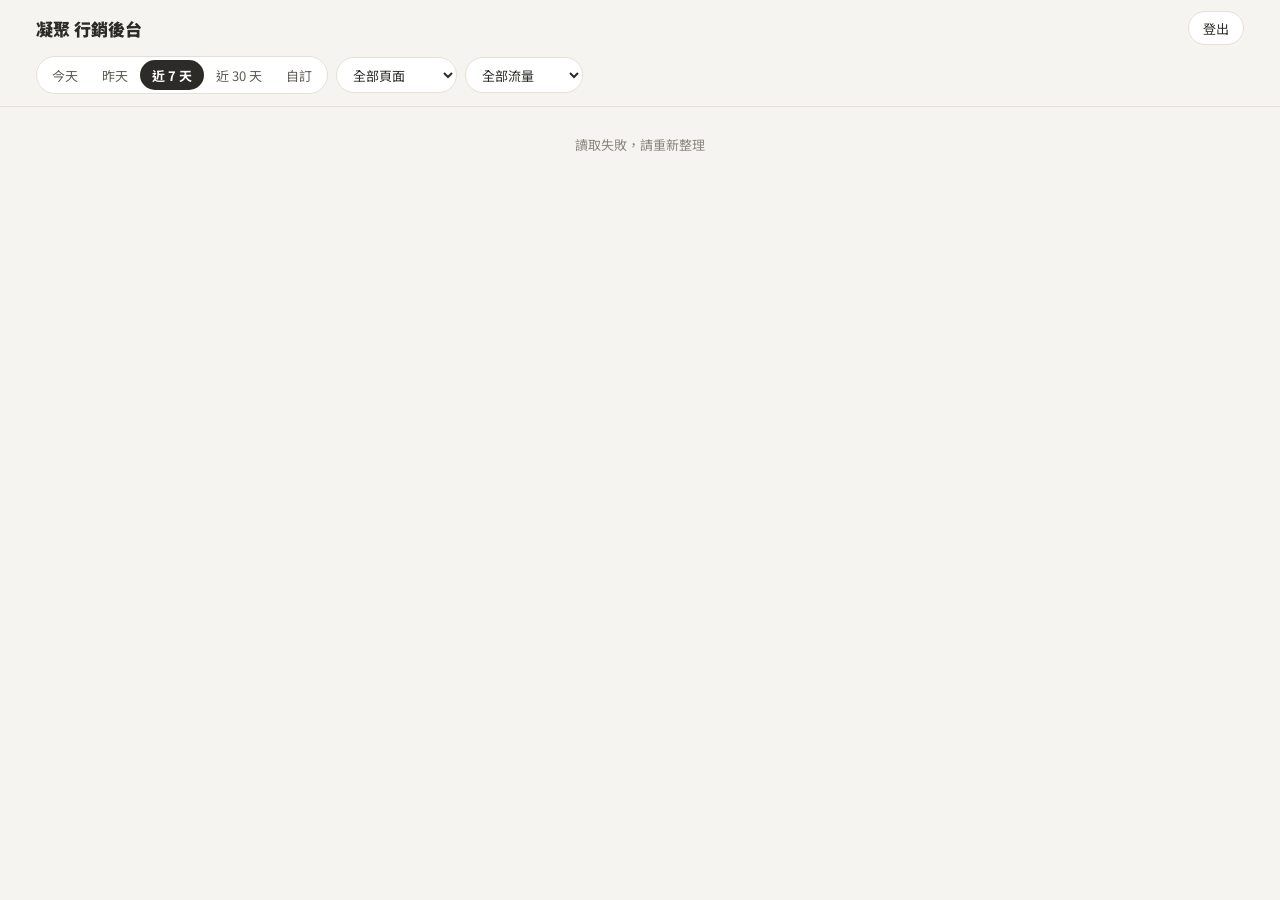
==== site/admin/index.html @ 25d577dd "Marketing dashboard at /admin: first-party funnel collection, password login, Meta/GA4 connectors Co" ====
<!doctype html>
<html lang="zh-Hant">
<head>
<meta charset="utf-8">
<meta name="viewport" content="width=device-width, initial-scale=1, viewport-fit=cover">
<meta name="robots" content="noindex, nofollow">
<title>凝聚 行銷後台</title>
<link rel="preconnect" href="https://fonts.googleapis.com">
<link href="https://fonts.googleapis.com/css2?family=Noto+Sans+TC:wght@400;500;700;900&display=swap" rel="stylesheet">
<style>
:root{
  color-scheme: light;
  --bg:#F5F4F1; --card:#FFFFFF; --ink:#2C2B28; --ink2:#5E5B55; --muted:#8C877E; --line:#E4E0D7; --soft:#F0ECE4;
  --brand:#2F6B55; --brand-2:#6F9C88; --brand-3:#BFD5CA; --brand-4:#E3EEE8; --gold:#7E6139; --sand:#ECE4D3;
  --up:#2F6B55; --down:#A8452F;
  --r:18px;
}
*{box-sizing:border-box}
html,body{margin:0;background:var(--bg);color:var(--ink);font-family:"Noto Sans TC",system-ui,-apple-system,sans-serif;-webkit-font-smoothing:antialiased}
body{min-height:100vh}
button,input,select{font:inherit;color:inherit}
a{color:inherit}
.hidden{display:none!important}
.num{font-variant-numeric:tabular-nums}

/* ---------- login ---------- */
.login{min-height:100vh;display:flex;align-items:center;justify-content:center;padding:24px 16px}
.login form{width:100%;max-width:360px;background:var(--card);border:1px solid var(--line);border-radius:24px;padding:32px 24px}
.login h1{margin:0;font-size:22px;font-weight:900}
.login p{margin:6px 0 24px;color:var(--ink2);font-size:14px}
.login label{display:block;font-size:13px;font-weight:700;color:var(--ink2);margin-bottom:8px}
.login input{width:100%;height:48px;border:1.5px solid var(--line);border-radius:12px;padding:0 14px;font-size:16px;background:#FBFAF8}
.login input:focus{outline:none;border-color:var(--brand)}
.login button{margin-top:16px;width:100%;height:48px;border:0;border-radius:24px;background:var(--brand);color:#fff;font-weight:700;font-size:16px;cursor:pointer}
.login .err{min-height:20px;margin-top:12px;font-size:13px;color:var(--down)}

/* ---------- layout ---------- */
header.top{position:sticky;top:0;z-index:20;background:rgba(245,244,241,.94);backdrop-filter:blur(8px);border-bottom:1px solid var(--line)}
.wrap{max-width:1240px;margin:0 auto;padding:0 16px}
.bar{display:flex;align-items:center;gap:12px;height:56px}
.bar h1{margin:0;font-size:17px;font-weight:900;flex:1;white-space:nowrap}
.bar .upd{font-size:12px;color:var(--muted)}
.btn-ghost{border:1px solid var(--line);background:var(--card);border-radius:999px;height:34px;padding:0 14px;font-size:13px;cursor:pointer}
.filters{display:flex;gap:8px;align-items:center;padding:0 0 12px;overflow-x:auto;scrollbar-width:none}
.filters::-webkit-scrollbar{display:none}
.seg{display:flex;background:var(--card);border:1px solid var(--line);border-radius:999px;padding:3px;flex:0 0 auto}
.seg button{border:0;background:transparent;border-radius:999px;height:30px;padding:0 12px;font-size:13px;cursor:pointer;white-space:nowrap;color:var(--ink2)}
.seg button[aria-pressed=true]{background:var(--ink);color:#fff;font-weight:700}
.filters select,.filters input[type=date]{flex:0 0 auto;height:36px;border:1px solid var(--line);background:var(--card);border-radius:999px;padding:0 12px;font-size:13px}
.custom{display:flex;gap:6px;align-items:center;flex:0 0 auto;font-size:13px;color:var(--ink2)}

main{padding:20px 0 64px}
.grid{display:grid;gap:16px}
.card{background:var(--card);border:1px solid var(--line);border-radius:var(--r);padding:18px}
.card h2{margin:0;font-size:16px;font-weight:900}
.card .sub{margin:4px 0 0;font-size:12.5px;color:var(--muted);line-height:1.6}
.sec-title{display:flex;align-items:baseline;gap:10px;margin:28px 0 12px}
.sec-title h2{margin:0;font-size:19px;font-weight:900}
.sec-title span{font-size:12.5px;color:var(--muted)}
.note{font-size:12.5px;color:var(--ink2);background:var(--soft);border-radius:12px;padding:10px 12px;line-height:1.7;margin-top:12px}
.empty{padding:28px 8px;text-align:center;color:var(--muted);font-size:13px}

/* ---------- tiles ---------- */
.tiles{display:grid;grid-template-columns:repeat(2,minmax(0,1fr));gap:10px}
.tile{background:var(--card);border:1px solid var(--line);border-radius:16px;padding:14px 14px 12px;position:relative;min-width:0}
.tile .lab{font-size:12.5px;color:var(--ink2);font-weight:500;display:flex;gap:4px;align-items:center}
.tile .val{font-size:24px;font-weight:900;margin-top:6px;letter-spacing:-.01em;line-height:1.15;white-space:nowrap;overflow:hidden;text-overflow:ellipsis}
.tile .val small{font-size:13px;font-weight:700;color:var(--ink2);margin-left:2px}
.tile .d{font-size:12px;margin-top:4px;color:var(--muted);white-space:nowrap}
.tile .d b{font-weight:700}
.tile .d .good{color:var(--up)} .tile .d .bad{color:var(--down)}
.tile .src{position:absolute;top:12px;right:12px;font-size:10.5px;color:var(--muted);border:1px solid var(--line);border-radius:6px;padding:0 5px;line-height:17px}
.tile.calc{background:#FBFAF6}
.tile .f{font-size:11.5px;color:var(--muted);margin-top:6px;line-height:1.5}
.qm{display:inline-flex;width:15px;height:15px;border-radius:50%;border:1px solid var(--line);font-size:10px;align-items:center;justify-content:center;color:var(--muted);cursor:help}
.kind{display:flex;align-items:center;gap:8px;margin:0 0 10px;font-size:13px;font-weight:700;color:var(--gold)}
.kind::after{content:"";flex:1;height:1px;background:var(--line)}

/* ---------- funnel ---------- */
.funnel{display:flex;flex-direction:column;gap:0;margin-top:14px}
.fs{display:grid;grid-template-columns:96px 1fr;gap:12px;align-items:center}
.fs .stage{font-size:11.5px;font-weight:700;color:var(--gold);letter-spacing:.06em}
.fs .stage b{display:block;font-size:13px;line-height:1.35;word-break:keep-all;color:var(--ink);letter-spacing:0;margin-top:1px}
.fbar{position:relative;height:44px;border-radius:10px;background:var(--soft);overflow:hidden}
.fbar i{position:absolute;left:0;top:0;bottom:0;border-radius:10px 4px 4px 10px;background:var(--brand)}
.fbar.ad i{background:var(--brand-2)}
.fbar span{position:absolute;left:12px;top:50%;transform:translateY(-50%);font-weight:900;font-size:16px;color:#fff;mix-blend-mode:normal;text-shadow:0 0 1px rgba(0,0,0,.25)}
.fbar span.dark{color:var(--ink);text-shadow:none}
.fconn{display:grid;grid-template-columns:96px 1fr;gap:12px;min-height:34px;align-items:center}
.fconn div{font-size:12.5px;color:var(--ink2);display:flex;flex-wrap:wrap;white-space:nowrap;gap:2px 8px;align-items:center;padding-left:10px;border-left:2px dashed var(--line);margin-left:16px;min-height:34px}
.fconn b{color:var(--ink);font-weight:900}
.fconn .loss{color:var(--muted)}
.fconn .worst{background:#F6E7E2;color:var(--down);border-radius:6px;padding:1px 6px;font-size:11px;font-weight:700}

/* ---------- section reach ---------- */
.rows{margin-top:12px}
.rrow{display:grid;grid-template-columns:96px 1fr 92px;gap:10px;align-items:center;padding:7px 0;border-top:1px solid var(--soft)}
.rrow:first-child{border-top:0}
.rrow .nm{font-size:13.5px;font-weight:700;white-space:nowrap;overflow:hidden;text-overflow:ellipsis}
.rtrack{position:relative;height:22px;border-radius:6px;background:var(--soft)}
.rtrack i{position:absolute;left:0;top:0;bottom:0;background:var(--brand);border-radius:6px 4px 4px 6px}
.rtrack em{position:absolute;right:4px;top:50%;transform:translateY(-50%);font-style:normal;font-size:12px;font-weight:700;color:var(--ink);background:rgba(255,255,255,.88);border-radius:4px;padding:0 4px;line-height:17px}
.rrow .ex{font-size:12px;color:var(--ink2);text-align:right;white-space:nowrap}
.rrow .ex b{color:var(--down);font-weight:900}
.rrow.worst .nm::after{content:"最大流失";margin-left:6px;font-size:10.5px;color:var(--down);background:#F6E7E2;border-radius:5px;padding:1px 5px;font-weight:700}
.legend{display:flex;gap:14px;flex-wrap:wrap;font-size:12px;color:var(--ink2);margin-top:10px}
.legend i{display:inline-block;width:10px;height:10px;border-radius:3px;margin-right:5px;vertical-align:-1px}

/* ---------- charts ---------- */
.chart{position:relative;margin-top:10px}
.chart svg{display:block;width:100%;height:150px;overflow:visible}
.chart .tip{position:absolute;pointer-events:none;background:var(--ink);color:#fff;font-size:12px;border-radius:8px;padding:6px 9px;white-space:nowrap;transform:translate(-50%,-110%);opacity:0;transition:opacity .1s}
.big{font-size:24px;font-weight:900;margin-top:4px}
.toggle{border:0;background:none;color:var(--gold);font-size:12.5px;font-weight:700;cursor:pointer;padding:0;text-decoration:underline;text-underline-offset:3px}

/* ---------- tables ---------- */
.tbl{overflow-x:auto;margin-top:10px;-webkit-overflow-scrolling:touch}
table{width:100%;border-collapse:collapse;font-size:13px}
th{font-size:11.5px;color:var(--muted);font-weight:700;text-align:right;padding:8px 8px;border-bottom:1px solid var(--line);white-space:nowrap}
td{padding:9px 8px;border-bottom:1px solid var(--soft);text-align:right;white-space:nowrap}
th:first-child,td:first-child{text-align:left;padding-left:0}
td:first-child{white-space:normal;min-width:110px}
td .mini{display:inline-block;height:6px;border-radius:3px;background:var(--brand-3);vertical-align:middle;margin-right:6px}
.tag{font-size:11px;color:var(--muted)}

details.defs summary{cursor:pointer;font-weight:900;font-size:15px;list-style:none}
details.defs summary::-webkit-details-marker{display:none}
details.defs dl{margin:14px 0 0;display:grid;grid-template-columns:1fr;gap:10px}
details.defs dt{font-weight:700;font-size:13.5px}
details.defs dd{margin:2px 0 0;font-size:12.5px;color:var(--ink2);line-height:1.7}
.setup ol{margin:8px 0 0;padding-left:20px;font-size:13px;line-height:1.8;color:var(--ink2)}
.setup code{background:var(--soft);border-radius:5px;padding:1px 5px;font-size:12px}
footer{margin-top:28px;display:flex;flex-wrap:wrap;gap:12px;justify-content:space-between;font-size:12.5px;color:var(--muted)}
footer label{display:flex;gap:6px;align-items:center;cursor:pointer}

/* ---------- desktop ---------- */
@media (min-width:760px){
  .tiles{grid-template-columns:repeat(3,minmax(0,1fr))}
  .two{grid-template-columns:1fr 1fr}
  .three{grid-template-columns:repeat(3,1fr)}
  .fs,.fconn{grid-template-columns:120px 1fr}
  .rrow{grid-template-columns:120px 1fr 120px}
  details.defs dl{grid-template-columns:1fr 1fr;column-gap:28px}
}
@media (min-width:1100px){
  .tiles{grid-template-columns:repeat(auto-fill,minmax(186px,1fr))}
  .main-split{grid-template-columns:1.15fr 1fr}
}
@media (max-width:759px){
  .two,.three,.main-split{grid-template-columns:1fr}
  .filters{flex-wrap:wrap;overflow:visible}
  .filters select{flex:1 1 40%}
  .chart svg{height:120px}
}
</style>
</head>
<body>

<!-- ======================= 登入 ======================= -->
<section class="login hidden" id="login">
  <form id="loginForm" autocomplete="on">
    <h1>凝聚 行銷後台</h1>
    <p>一對一介紹頁的流量、跳出與預約成效</p>
    <label for="pw">密碼</label>
    <input id="pw" name="password" type="password" autocomplete="current-password" required>
    <button type="submit">登入</button>
    <div class="err" id="loginErr" role="alert"></div>
  </form>
</section>

<!-- ======================= 後台 ======================= -->
<div id="app" class="hidden">
  <header class="top">
    <div class="wrap">
      <div class="bar">
        <h1>凝聚 行銷後台</h1>
        <span class="upd" id="upd"></span>
        <button class="btn-ghost" id="logout" type="button">登出</button>
      </div>
      <div class="filters" role="toolbar" aria-label="篩選">
        <div class="seg" id="rangeSeg">
          <button type="button" data-r="0">今天</button>
          <button type="button" data-r="1">昨天</button>
          <button type="button" data-r="7" aria-pressed="true">近 7 天</button>
          <button type="button" data-r="30">近 30 天</button>
          <button type="button" data-r="c">自訂</button>
        </div>
        <span class="custom hidden" id="custom"><input type="date" id="from"> – <input type="date" id="to"></span>
        <select id="page" aria-label="頁面">
          <option value="">全部頁面</option>
          <option value="one-on-one-zh">一般版 /one/</option>
          <option value="run-zh">跑者版 /run/</option>
        </select>
        <select id="channel" aria-label="流量來源">
          <option value="">全部流量</option>
          <option value="meta_paid">Meta 廣告</option>
          <option value="meta_organic">FB／IG 自然</option>
          <option value="line">LINE</option>
          <option value="google">Google 自然</option>
          <option value="google_paid">Google 廣告</option>
          <option value="direct">直接輸入</option>
          <option value="other">其他網站</option>
        </select>
        <select id="camp" aria-label="廣告活動" class="hidden"><option value="">全部廣告活動</option></select>
      </div>
    </div>
  </header>

  <main class="wrap" id="main">
    <div class="empty" id="loading">讀取中…</div>
    <div id="content" class="hidden">

      <!-- 漏斗 -->
      <div class="sec-title"><h2>行銷漏斗</h2><span id="funnelHint">從看到廣告到完成預約，每一步留下多少人</span></div>
      <div class="grid main-split">
        <div class="card">
          <h2>漏斗總覽</h2>
          <p class="sub">長條是人數（工作階段）；兩步之間是「往下一步的轉換率」與流失人數。</p>
          <div class="funnel" id="funnel"></div>
          <div class="note" id="funnelNote"></div>
        </div>
        <div class="card">
          <h2>在哪裡跳出？</h2>
          <p class="sub">每一屏有多少比例的人看到（到達率），以及沒點預約就離開時，畫面停在哪一屏。</p>
          <div class="legend"><span><i style="background:var(--brand)"></i>到達率</span><span><b style="color:var(--down)">●</b> 在此離開（人數／佔離開的比例）</span></div>
          <div class="rows" id="reach"></div>
        </div>
      </div>

      <!-- 客觀數據 -->
      <div class="sec-title"><h2>關鍵數據</h2><span id="cmpLabel"></span></div>
      <div class="kind">客觀數據｜實際發生的次數</div>
      <div class="tiles" id="rawTiles"></div>
      <div class="kind" style="margin-top:22px">運算指標｜換算後的比率與成本</div>
      <div class="tiles" id="calcTiles"></div>

      <!-- 趨勢 -->
      <div class="sec-title"><h2>每日趨勢</h2><span>滑過（或點）長條看當天數字</span></div>
      <div class="grid three" id="trend"></div>
      <div style="margin-top:10px"><button class="toggle" id="dailyToggle" type="button">看每日明細表</button></div>
      <div class="card hidden" id="dailyTable" style="margin-top:10px"></div>

      <!-- 來源 -->
      <div class="sec-title"><h2>流量來源</h2><span>哪個管道帶來的人留得住、會預約</span></div>
      <div class="grid two">
        <div class="card"><h2>依管道</h2><div class="tbl" id="chTable"></div></div>
        <div class="card"><h2>來源／媒介／活動</h2><p class="sub">utm_source / utm_medium / utm_campaign，前 20 名</p><div class="tbl" id="srcTable"></div></div>
      </div>

      <!-- 廣告 -->
      <div class="sec-title"><h2>Meta 廣告</h2><span>曝光、點擊與花費（每 15 分鐘更新）</span></div>
      <div class="card" id="metaCard"></div>

      <!-- 行為細節 -->
      <div class="sec-title"><h2>頁面互動</h2><span>哪些按鈕、內容有人用</span></div>
      <div class="grid three">
        <div class="card"><h2>預約按鈕位置</h2><p class="sub">哪一顆「預約」最常被點</p><div class="tbl" id="ctaTable"></div></div>
        <div class="card"><h2>裝置</h2><p class="sub">手機與電腦的表現差異</p><div class="tbl" id="devTable"></div></div>
        <div class="card"><h2>捲動深度</h2><p class="sub">捲到頁面某個比例的工作階段</p><div class="tbl" id="scrollTable"></div></div>
      </div>
      <div class="card" style="margin-top:16px"><h2>互動明細</h2><p class="sub">FAQ、門市展開、案例切換、課程點擊等</p><div class="tbl" id="interTable"></div></div>

      <!-- GA4 -->
      <div class="sec-title"><h2>GA4 對照</h2><span>Google Analytics 的同期間數字（每 15 分鐘更新）</span></div>
      <div class="card" id="gaCard"></div>

      <div class="sec-title"><h2>指標說明</h2></div>
      <div class="card">
        <details class="defs" id="defs">
          <summary>每個數字怎麼算？（點開）</summary>
          <dl id="defList"></dl>
        </details>
      </div>

      <footer>
        <span id="since"></span>
        <label><input type="checkbox" id="optout"> 這台裝置瀏覽介紹頁時不計入統計</label>
      </footer>
    </div>
  </main>
</div>

<script>
(function () {
  'use strict';
  var $ = function (s) { return document.querySelector(s); };
  var $$ = function (s) { return Array.prototype.slice.call(document.querySelectorAll(s)); };
  var esc = function (s) { return String(s == null ? '' : s).replace(/[&<>"']/g, function (c) { return { '&': '&amp;', '<': '&lt;', '>': '&gt;', '"': '&quot;', "'": '&#39;' }[c]; }); };

  // ---------- 名稱對照 ----------
  var SECTIONS = { hero: '首屏', pain_wall: '痛點牆', testimonials: '選手證言', cases: '真實案例', tight_tangled: '緊與卡', process: '體驗流程', price: '價格', stores: '門市', cross_sell: '其他課程', faq: '常見問題', closing: '結尾' };
  var ORDER = {
    'one-on-one-zh': ['hero', 'pain_wall', 'cases', 'tight_tangled', 'process', 'price', 'testimonials', 'stores', 'cross_sell', 'faq', 'closing'],
    'run-zh': ['hero', 'pain_wall', 'testimonials', 'cases', 'tight_tangled', 'process', 'price', 'stores', 'cross_sell', 'faq', 'closing']
  };
  var CH = { meta_paid: 'Meta 廣告', meta_organic: 'FB／IG 自然', line: 'LINE', google: 'Google 自然', google_paid: 'Google 廣告', direct: '直接輸入', other: '其他網站' };
  var CTA = { hero: '首屏按鈕', price: '價格區按鈕', sticky: '底部常駐列', 'store-taipei': '台北店卡片', 'store-banqiao': '板橋店卡片' };
  var DEV = { mobile: '手機', desktop: '電腦', tablet: '平板', '': '未知' };
  var INTER = { faq_open: 'FAQ 展開', store_expand: '門市展開', store_map_click: '門市地圖', xsell_expand: '課程分類展開', xsell_pick: '推薦課程點擊', case_view: '案例切換', testimonial_view: '證言切換', line_click: 'LINE 客服', xsell_group: '團班課頁', xsell_cert: '認證課頁' };

  // ---------- 格式 ----------
  var nf = new Intl.NumberFormat('zh-TW');
  var n0 = function (v) { return v == null || isNaN(v) ? '—' : nf.format(Math.round(v)); };
  var pct = function (a, b, d) { return b > 0 ? (a / b * 100) : null; };
  var p1 = function (v) { return v == null || !isFinite(v) ? '—' : (v >= 10 ? v.toFixed(1) : v.toFixed(2)).replace(/\.?0+$/, '') + '%'; };
  var money = function (v) { return v == null || !isFinite(v) ? '—' : 'NT$' + nf.format(Math.round(v)); };
  var dur = function (ms) { if (!ms) return '—'; var s = Math.round(ms / 1000); return s < 60 ? s + ' 秒' : Math.floor(s / 60) + ' 分 ' + (s % 60) + ' 秒'; };
  var div = function (a, b) { return b > 0 ? a / b : null; };

  // ---------- 狀態 ----------
  var state = { r: '7', from: '', to: '', page: '', channel: '', camp: '' };
  try { Object.assign(state, JSON.parse(localStorage.getItem('nj_admin_f') || '{}')); } catch (e) {}
  var data = null;
  function save() { try { localStorage.setItem('nj_admin_f', JSON.stringify(state)); } catch (e) {} }
  function tw(d) { return new Date(d.getTime() + 8 * 3600e3).toISOString().slice(0, 10); }
  function shift(s, n) { return new Date(Date.parse(s + 'T00:00:00Z') + n * 864e5).toISOString().slice(0, 10); }
  function rangeDates() {
    var today = tw(new Date());
    if (state.r === '0') return [today, today];
    if (state.r === '1') { var y = shift(today, -1); return [y, y]; }
    if (state.r === 'c' && state.from && state.to) return state.from <= state.to ? [state.from, state.to] : [state.to, state.from];
    var n = Number(state.r) || 7; return [shift(today, -(n - 1)), today];
  }

  // ---------- 登入 ----------
  function showLogin(msg) { $('#app').classList.add('hidden'); $('#login').classList.remove('hidden'); $('#loginErr').textContent = msg || ''; setTimeout(function () { $('#pw').focus(); }, 50); }
  $('#loginForm').addEventListener('submit', function (e) {
    e.preventDefault();
    $('#loginErr').textContent = '';
    fetch('/api/login', { method: 'POST', headers: { 'Content-Type': 'application/json' }, body: JSON.stringify({ password: $('#pw').value }), credentials: 'same-origin' })
      .then(function (r) { return r.json().then(function (j) { return { s: r.status, j: j }; }); })
      .then(function (x) {
        if (x.s === 200) { $('#pw').value = ''; $('#login').classList.add('hidden'); load(); }
        else if (x.j.error === 'not_configured') showLogin('後台密碼還沒設定：請在 Cloudflare 新增祕密 ADMIN_PASSWORD。');
        else showLogin('密碼不正確');
      }).catch(function () { showLogin('連線失敗，請稍後再試'); });
  });
  $('#logout').addEventListener('click', function () { fetch('/api/logout', { credentials: 'same-origin' }).then(function () { showLogin(''); }); });

  // ---------- 篩選 ----------
  function syncFilters() {
    $$('#rangeSeg button').forEach(function (b) { b.setAttribute('aria-pressed', String(b.getAttribute('data-r') === state.r)); });
    $('#custom').classList.toggle('hidden', state.r !== 'c');
    var d = rangeDates(); $('#from').value = d[0]; $('#to').value = d[1];
    $('#page').value = state.page; $('#channel').value = state.channel;
  }
  $$('#rangeSeg button').forEach(function (b) { b.addEventListener('click', function () { state.r = b.getAttribute('data-r'); if (state.r === 'c') { var d = rangeDates(); state.from = d[0]; state.to = d[1]; } save(); syncFilters(); load(); }); });
  ['from', 'to'].forEach(function (id) { $('#' + id).addEventListener('change', function () { state[id] = $('#' + id).value; save(); load(); }); });
  $('#page').addEventListener('change', function () { state.page = this.value; save(); load(); });
  $('#channel').addEventListener('change', function () { state.channel = this.value; save(); load(); });
  $('#camp').addEventListener('change', function () { state.camp = this.value; save(); render(); });

  // ---------- 讀資料 ----------
  var seq = 0;
  function load() {
    syncFilters();
    var d = rangeDates(), my = ++seq;
    $('#app').classList.remove('hidden');
    $('#loading').classList.remove('hidden'); $('#loading').textContent = '讀取中…';
    var qs = new URLSearchParams({ from: d[0], to: d[1], page: state.page, channel: state.channel });
    fetch('/api/stats?' + qs, { credentials: 'same-origin' }).then(function (r) {
      if (r.status === 401) { showLogin(''); throw 0; }
      return r.json();
    }).then(function (j) {
      if (my !== seq) return;
      data = j; render();
    }).catch(function (e) { if (e !== 0) { $('#loading').textContent = '讀取失敗，請重新整理'; } });
  }

  // ---------- 計算 ----------
  function adTotals(list) {
    var t = { impressions: 0, reach: 0, clicks: 0, spend: 0 };
    (list || []).forEach(function (c) { if (!state.camp || c.id === state.camp) { t.impressions += c.impressions; t.reach += c.reach; t.clicks += c.clicks; t.spend += c.spend; } });
    return t;
  }
  function metaPaidSessions(chs) { var r = 0; (chs || []).forEach(function (c) { if (c.ch === 'meta_paid') r = c.sessions; }); return r; }

  function render() {
    var D = data; if (!D) return;
    $('#loading').classList.add('hidden'); $('#content').classList.remove('hidden');
    var c = D.cur, p = D.prev;
    var meta = D.meta && D.meta.configured && !D.meta.error ? D.meta : null;
    var ad = meta ? adTotals(meta.campaigns) : null, adp = meta ? adTotals(meta.prev) : null;
    // 廣告活動選單
    var sel = $('#camp');
    if (meta && meta.campaigns.length) {
      sel.classList.remove('hidden');
      var cur = state.camp;
      sel.innerHTML = '<option value="">全部廣告活動</option>' + meta.campaigns.map(function (x) { return '<option value="' + esc(x.id) + '">' + esc(x.name) + '</option>'; }).join('');
      sel.value = cur; if (sel.value !== cur) { state.camp = ''; }
    } else sel.classList.add('hidden');

    var r = D.range;
    $('#upd').textContent = '更新 ' + new Date(D.generated).toLocaleTimeString('zh-TW', { hour: '2-digit', minute: '2-digit' });
    $('#cmpLabel').textContent = r.from === r.to ? r.from + '，與前一天相比' : r.from + ' ～ ' + r.to + '，與前 ' + r.n + ' 天相比';
    $('#since').textContent = D.first_day ? '自家收集從 ' + D.first_day + ' 開始累積' : '自家收集尚無資料（介紹頁有人造訪後就會出現）';

    renderFunnel(c, ad, D);
    renderReach(D);
    renderTiles(c, p, ad, adp, D);
    renderTrend(D);
    renderTables(D);
    renderMeta(D);
    renderGA(D);
    renderDefs();
  }

  // ---------- 漏斗 ----------
  function renderFunnel(c, ad, D) {
    var paidOnly = state.channel === 'meta_paid';
    var steps = [];
    if (ad) {
      steps.push({ stage: '曝光', name: '廣告曝光', v: ad.impressions, ad: true });
      steps.push({ stage: '興趣', name: '廣告連結點擊', v: ad.clicks, ad: true });
    }
    steps.push({ stage: '到站', name: paidOnly ? '廣告帶來的造訪' : '造訪', v: c.sessions });
    steps.push({ stage: '考慮', name: '有互動（未跳出）', v: c.engaged });
    steps.push({ stage: '意圖', name: '點了預約按鈕', v: c.bsessions });
    steps.push({ stage: '行動', name: '進入預約頁', v: c.liff });
    steps.push({ stage: '轉換', name: '完成預約', v: c.booked });

    // 找出流失最多的一步（只看站內）
    var worst = -1, worstRate = 2;
    for (var i = 1; i < steps.length; i++) {
      if (steps[i - 1].ad || !steps[i - 1].v) continue;
      var rr = steps[i].v / steps[i - 1].v;
      if (rr < worstRate) { worstRate = rr; worst = i; }
    }
    var maxAd = ad ? Math.max(ad.impressions, 1) : 1, maxSite = Math.max(c.sessions, 1);
    var h = '';
    steps.forEach(function (s, i) {
      if (i > 0) {
        var prev = steps[i - 1];
        var mixed = prev.ad && !s.ad && !paidOnly;
        var rate = mixed ? null : div(s.v, prev.v);
        var label = i === 1 && s.ad ? '點閱率' : (prev.ad && !s.ad ? '到站率' : '轉換');
        h += '<div class="fconn"><span></span><div>' +
          (mixed ? '<span class="loss">廣告點擊 → 造訪：切換「Meta 廣告」流量才可比較</span>'
            : label + ' <b class="num">' + p1(rate == null ? null : rate * 100) + '</b>' +
              (prev.v - s.v > 0 ? '<span class="loss num">流失 ' + n0(prev.v - s.v) + '</span>' : '') +
              (i === worst ? '<span class="worst">流失最多</span>' : '')) +
          '</div></div>';
      }
      var max = s.ad ? maxAd : maxSite;
      var w = s.v > 0 ? Math.max(2, s.v / max * 100) : 0;
      h += '<div class="fs"><div class="stage">' + s.stage + '<b>' + s.name + '</b></div>' +
        '<div class="fbar' + (s.ad ? ' ad' : '') + '" role="img" aria-label="' + s.name + ' ' + n0(s.v) + '"><i style="width:' + w + '%"></i><span class="num' + (w < 22 ? ' dark' : '') + '" style="' + (w < 22 ? 'left:calc(' + w + '% + 10px)' : '') + '">' + n0(s.v) + '</span></div></div>';
    });
    $('#funnel').innerHTML = h;
    var note = [];
    if (!ad) note.push(D.meta && D.meta.error ? 'Meta 廣告數據讀取失敗：' + esc(D.meta.error) : '尚未串接 Meta 廣告，漏斗從「造訪」開始。串接方式見下方「Meta 廣告」。');
    else if (!paidOnly) note.push('上方兩格是 Meta 廣告（全部活動或你選的活動）；下方是所有來源的造訪。想看「廣告 → 預約」一條線，把流量切成「Meta 廣告」。');
    if (D.cur.liff === 0 && D.cur.bsessions > 0) note.push('「進入預約頁」需要預約頁回報；跑者版若改走 s.cicostudio.com，要等該系統把參數帶到 LIFF 才會有數字。');
    $('#funnelNote').innerHTML = note.join('<br>');
    $('#funnelNote').classList.toggle('hidden', !note.length);
  }

  // ---------- 跳出位置 ----------
  function renderReach(D) {
    var order = ORDER[state.page] || ORDER['one-on-one-zh'];
    var reach = {}, exits = {}, exitTotal = 0;
    D.reach.forEach(function (x) { reach[x.sec] = x.n; });
    D.exits.forEach(function (x) { exits[x.sec] = (exits[x.sec] || 0) + x.n; exitTotal += x.n; });
    var S = D.cur.sessions;
    if (!S) { $('#reach').innerHTML = '<div class="empty">這段期間還沒有造訪</div>'; return; }
    reach.hero = Math.max(reach.hero || 0, S);
    var worst = null, worstDrop = 0, prevR = null;
    order.forEach(function (k) { var r = reach[k] || 0; if (prevR != null && prevR - r > worstDrop) { worstDrop = prevR - r; worst = k; } prevR = r; });
    var hint = state.page ? '' : '<div class="note" style="margin:0 0 8px">兩個版本的區塊順序不同，選單一頁面看得更準。</div>';
    $('#reach').innerHTML = hint + order.map(function (k) {
      var r = reach[k] || 0, pr = r / S * 100, ex = exits[k] || 0;
      return '<div class="rrow' + (k === worst && worstDrop > 0 ? ' worst' : '') + '"><div class="nm">' + SECTIONS[k] + '</div>' +
        '<div class="rtrack" title="' + SECTIONS[k] + '：' + n0(r) + ' 人看到"><i style="width:' + pr + '%"></i><em class="num">' + p1(pr) + '</em></div>' +
        '<div class="ex num">' + (ex ? '<b>' + n0(ex) + '</b>（' + p1(ex / exitTotal * 100) + '）' : '<span class="tag">—</span>') + '</div></div>';
    }).join('');
  }

  // ---------- 數字卡 ----------
  function delta(cur, prev, opt) {
    opt = opt || {};
    if (cur == null || prev == null || !isFinite(cur) || !isFinite(prev)) return '<span class="tag">無前期可比</span>';
    var diff, txt;
    if (opt.pp) { diff = cur - prev; txt = (diff >= 0 ? '+' : '') + diff.toFixed(1) + ' 個百分點'; }
    else { if (!prev) return cur ? '<span class="tag">前期為 0</span>' : '<span class="tag">持平</span>'; diff = (cur - prev) / prev * 100; txt = (diff >= 0 ? '+' : '') + diff.toFixed(diff > -10 && diff < 10 ? 1 : 0) + '%'; }
    if (Math.abs(diff) < 0.05) return '<span class="tag">持平</span>';
    var good = opt.lowerBetter ? diff < 0 : diff > 0;
    return '<b class="' + (good ? 'good' : 'bad') + '">' + (diff > 0 ? '▲ ' : '▼ ') + txt + '</b> <span class="tag">vs 前期</span>';
  }
  function tile(t, calc) {
    return '<div class="tile' + (calc ? ' calc' : '') + '">' + (t.src ? '<span class="src">' + t.src + '</span>' : '') +
      '<div class="lab">' + t.lab + '</div><div class="val num">' + t.val + '</div><div class="d">' + t.d + '</div>' +
      (t.f ? '<div class="f">' + t.f + '</div>' : '') + '</div>';
  }
  function renderTiles(c, p, ad, adp, D) {
    var raw = [];
    if (ad) {
      raw.push({ lab: '廣告曝光', val: n0(ad.impressions), d: delta(ad.impressions, adp.impressions), src: 'Meta' });
      raw.push({ lab: '廣告連結點擊', val: n0(ad.clicks), d: delta(ad.clicks, adp.clicks), src: 'Meta' });
      raw.push({ lab: '廣告花費', val: money(ad.spend), d: delta(ad.spend, adp.spend, { lowerBetter: true }), src: 'Meta' });
    }
    raw.push({ lab: '造訪（工作階段）', val: n0(c.sessions), d: delta(c.sessions, p.sessions) });
    raw.push({ lab: '不重複訪客', val: n0(c.visitors), d: delta(c.visitors, p.visitors) });
    raw.push({ lab: '跳出的造訪', val: n0(c.bounced), d: delta(c.bounced, p.bounced, { lowerBetter: true }) });
    raw.push({ lab: '預約按鈕點擊', val: n0(c.bclicks) + '<small>次</small>', d: delta(c.bclicks, p.bclicks) });
    raw.push({ lab: '進入預約頁', val: n0(c.liff), d: delta(c.liff, p.liff) });
    raw.push({ lab: '完成預約', val: n0(c.booked), d: delta(c.booked, p.booked) });
    $('#rawTiles').innerHTML = raw.map(function (t) { return tile(t); }).join('');

    var rate = function (a, b) { var v = div(a, b); return v == null ? null : v * 100; };
    var mps = metaPaidSessions(D.channels);
    var calc = [];
    if (ad) {
      calc.push({ lab: '點閱率 CTR', val: p1(rate(ad.clicks, ad.impressions)), d: delta(rate(ad.clicks, ad.impressions), rate(adp.clicks, adp.impressions), { pp: true }), f: '連結點擊 ÷ 曝光', src: 'Meta' });
      calc.push({ lab: '每次點擊成本 CPC', val: money(div(ad.spend, ad.clicks)), d: delta(div(ad.spend, ad.clicks), div(adp.spend, adp.clicks), { lowerBetter: true }), f: '花費 ÷ 連結點擊', src: 'Meta' });
      calc.push({ lab: '到站率', val: p1(rate(mps, ad.clicks)), d: '<span class="tag">Meta 廣告造訪 ' + n0(mps) + '</span>', f: 'Meta 廣告來的造訪 ÷ 廣告點擊', src: 'Meta' });
    }
    calc.push({ lab: '跳出率', val: p1(rate(c.bounced, c.sessions)), d: delta(rate(c.bounced, c.sessions), rate(p.bounced, p.sessions), { pp: true, lowerBetter: true }), f: '跳出的造訪 ÷ 造訪' });
    calc.push({ lab: '平均停留時間', val: dur(c.avg_ms), d: delta(c.avg_ms || null, p.avg_ms || null), f: '畫面在前景的時間' });
    calc.push({ lab: '預約點擊率', val: p1(rate(c.bsessions, c.sessions)), d: delta(rate(c.bsessions, c.sessions), rate(p.bsessions, p.sessions), { pp: true }), f: '有點預約的造訪 ÷ 造訪' });
    calc.push({ lab: '預約頁到達率', val: p1(rate(c.liff, c.bsessions)), d: delta(rate(c.liff, c.bsessions), rate(p.liff, p.bsessions), { pp: true }), f: '進入預約頁 ÷ 有點預約的造訪' });
    calc.push({ lab: '預約完成率', val: p1(rate(c.booked, c.liff)), d: delta(rate(c.booked, c.liff), rate(p.booked, p.liff), { pp: true }), f: '完成預約 ÷ 進入預約頁' });
    calc.push({ lab: '整體轉換率', val: p1(rate(c.booked, c.sessions)), d: delta(rate(c.booked, c.sessions), rate(p.booked, p.sessions), { pp: true }), f: '完成預約 ÷ 造訪' });
    if (ad) calc.push({ lab: '每筆預約成本', val: money(div(ad.spend, c.booked)), d: delta(div(ad.spend, c.booked), div(adp.spend, p.booked), { lowerBetter: true }), f: '廣告花費 ÷ 完成預約', src: 'Meta' });
    $('#calcTiles').innerHTML = calc.map(function (t) { return tile(t, true); }).join('');
  }

  // ---------- 趨勢（每張一個量，不用雙軸） ----------
  function days(from, to) { var a = [], d = from; while (d <= to && a.length < 400) { a.push(d); d = shift(d, 1); } return a; }
  function renderTrend(D) {
    var ds = days(D.range.from, D.range.to), by = {};
    ds.forEach(function (d) { by[d] = { sessions: 0, bounced: 0, bsessions: 0, liff: 0, booked: 0 }; });
    D.daily.forEach(function (x) { if (by[x.d]) { by[x.d].sessions = x.sessions; by[x.d].bounced = x.bounced; by[x.d].bsessions = x.bsessions; } });
    D.dconv.forEach(function (x) { if (by[x.d]) by[x.d][x.kind === 'liff' ? 'liff' : 'booked'] = x.n; });
    var rows = ds.map(function (d) { var o = by[d]; o.d = d; o.br = o.sessions ? o.bounced / o.sessions * 100 : null; o.cr = o.sessions ? o.bsessions / o.sessions * 100 : null; return o; });
    var charts = [
      { key: 'sessions', title: '造訪', fmt: n0, total: n0(D.cur.sessions) },
      { key: 'br', title: '跳出率', fmt: p1, pct: true, total: p1(div(D.cur.bounced, D.cur.sessions) * 100) },
      { key: 'bsessions', title: '點預約的造訪', fmt: n0, total: n0(D.cur.bsessions) }
    ];
    $('#trend').innerHTML = charts.map(function (c, i) { return '<div class="card"><h2>' + c.title + '</h2><div class="big num">' + c.total + '</div><div class="chart" id="ch' + i + '"></div></div>'; }).join('');
    charts.forEach(function (c, i) { bars($('#ch' + i), rows, c); });
    // 明細表
    $('#dailyTable').innerHTML = '<div class="tbl"><table><thead><tr><th>日期</th><th>造訪</th><th>跳出</th><th>跳出率</th><th>點預約</th><th>進預約頁</th><th>完成預約</th></tr></thead><tbody>' +
      rows.slice().reverse().map(function (o) { return '<tr><td class="num">' + o.d + '</td><td class="num">' + n0(o.sessions) + '</td><td class="num">' + n0(o.bounced) + '</td><td class="num">' + p1(o.br) + '</td><td class="num">' + n0(o.bsessions) + '</td><td class="num">' + n0(o.liff) + '</td><td class="num">' + n0(o.booked) + '</td></tr>'; }).join('') + '</tbody></table></div>';
  }
  $('#dailyToggle').addEventListener('click', function () { var t = $('#dailyTable'); t.classList.toggle('hidden'); this.textContent = t.classList.contains('hidden') ? '看每日明細表' : '收起每日明細表'; });

  function bars(el, rows, c) {
    var W = 320, H = 150, pl = 30, pr = 6, pt = 8, pb = 22;
    var vals = rows.map(function (r) { return r[c.key]; });
    var max = Math.max.apply(null, vals.filter(function (v) { return v != null; }).concat([c.pct ? 10 : 1]));
    if (c.pct) max = Math.min(100, Math.ceil(max / 10) * 10); else { var mag = Math.pow(10, Math.floor(Math.log10(max))); max = Math.ceil(max / mag) * mag; }
    var n = rows.length, bw = (W - pl - pr) / n, gap = Math.min(2, bw * 0.25);
    var y = function (v) { return pt + (H - pt - pb) * (1 - v / max); };
    var svg = '<svg viewBox="0 0 ' + W + ' ' + H + '" preserveAspectRatio="none" role="img" aria-label="' + c.title + '每日">';
    [0, 0.5, 1].forEach(function (t) { var yy = y(max * t); svg += '<line x1="' + pl + '" x2="' + (W - pr) + '" y1="' + yy + '" y2="' + yy + '" stroke="#ECE8E0" stroke-width="1" vector-effect="non-scaling-stroke"/><text x="' + (pl - 6) + '" y="' + (yy + 3.5) + '" text-anchor="end" font-size="10" fill="#8C877E">' + (c.pct ? Math.round(max * t) + '%' : n0(max * t)) + '</text>'; });
    rows.forEach(function (r, i) {
      var v = r[c.key], x = pl + i * bw + gap / 2, w = Math.max(1, bw - gap);
      if (v != null && v > 0) { var yy = y(v), hh = H - pb - yy; svg += '<path d="M' + x + ',' + (H - pb) + 'V' + (yy + Math.min(3, hh)) + 'q0,-' + Math.min(3, hh) + ' ' + Math.min(3, w / 2) + ',-' + Math.min(3, hh) + 'H' + (x + w - Math.min(3, w / 2)) + 'q' + Math.min(3, w / 2) + ',0 ' + Math.min(3, w / 2) + ',' + Math.min(3, hh) + 'V' + (H - pb) + 'Z" fill="#2F6B55"/>'; }
      svg += '<rect class="hit" data-i="' + i + '" x="' + (pl + i * bw) + '" y="' + pt + '" width="' + bw + '" height="' + (H - pt) + '" fill="transparent"/>';
    });
    var lab = function (i) { return rows[i].d.slice(5).replace('-', '/'); };
    var ticks = n <= 8 ? rows.map(function (_, i) { return i; }) : [0, Math.floor((n - 1) / 2), n - 1];
    ticks.forEach(function (i) { svg += '<text x="' + (pl + i * bw + bw / 2) + '" y="' + (H - 6) + '" text-anchor="middle" font-size="10" fill="#8C877E">' + lab(i) + '</text>'; });
    svg += '</svg><div class="tip"></div>';
    el.innerHTML = svg;
    var tip = el.querySelector('.tip'), s = el.querySelector('svg');
    function show(e) {
      var t = e.target.closest ? e.target.closest('.hit') : null; if (!t) { tip.style.opacity = 0; return; }
      var i = +t.getAttribute('data-i'), r = rows[i], box = s.getBoundingClientRect(), eb = el.getBoundingClientRect();
      tip.innerHTML = r.d + '　<b>' + c.fmt(r[c.key]) + '</b>' + (c.key === 'br' && r.sessions ? '（' + r.bounced + '/' + r.sessions + '）' : '');
      var v = r[c.key] || 0;
      tip.style.left = Math.min(eb.width - 60, Math.max(60, (pl + i * bw + bw / 2) / W * box.width)) + 'px';
      tip.style.top = (y(v) / H * box.height) + 'px';
      tip.style.opacity = 1;
    }
    s.addEventListener('mousemove', show); s.addEventListener('click', show);
    s.addEventListener('mouseleave', function () { tip.style.opacity = 0; });
  }

  // ---------- 表格 ----------
  function table(head, rows, empty) {
    if (!rows.length) return '<div class="empty">' + (empty || '還沒有資料') + '</div>';
    return '<table><thead><tr>' + head.map(function (h) { return '<th>' + h + '</th>'; }).join('') + '</tr></thead><tbody>' + rows.map(function (r) { return '<tr>' + r.map(function (c, i) { return '<td' + (i ? ' class="num"' : '') + '>' + c + '</td>'; }).join('') + '</tr>'; }).join('') + '</tbody></table>';
  }
  function mini(v, max) { return '<span class="mini" style="width:' + Math.max(2, v / Math.max(max, 1) * 48) + 'px"></span>'; }
  function renderTables(D) {
    var book = {};
    D.cbook.forEach(function (x) { book[x.ch] = book[x.ch] || { liff: 0, booked: 0 }; book[x.ch][x.kind] = x.n; });
    var mx = Math.max.apply(null, D.channels.map(function (x) { return x.sessions; }).concat([1]));
    $('#chTable').innerHTML = table(['管道', '造訪', '跳出率', '預約點擊率', '進預約頁', '完成預約'], D.channels.map(function (x) {
      var b = book[x.ch] || {};
      return [esc(CH[x.ch] || x.ch), mini(x.sessions, mx) + n0(x.sessions), p1(pct(x.bounced, x.sessions)), p1(pct(x.bsessions, x.sessions)), n0(b.liff || 0), n0(b.booked || 0)];
    }));
    $('#srcTable').innerHTML = table(['來源 / 媒介', '造訪', '跳出率', '預約點擊率'], D.sources.map(function (x) {
      return [esc(x.src) + ' / ' + esc(x.med) + (x.camp ? '<br><span class="tag">' + esc(x.camp) + '</span>' : ''), n0(x.sessions), p1(pct(x.bounced, x.sessions)), p1(pct(x.bsessions, x.sessions))];
    }));
    var cm = Math.max.apply(null, D.ctas.map(function (x) { return x.clicks; }).concat([1]));
    $('#ctaTable').innerHTML = table(['按鈕', '點擊', '佔比'], (function () {
      var tot = D.ctas.reduce(function (a, x) { return a + x.clicks; }, 0);
      return D.ctas.map(function (x) { return [esc(CTA[x.cta] || x.cta || '（未標記）'), mini(x.clicks, cm) + n0(x.clicks), p1(pct(x.clicks, tot))]; });
    })(), '還沒有人點預約');
    $('#devTable').innerHTML = table(['裝置', '造訪', '跳出率', '預約點擊率', '平均停留'], D.devices.map(function (x) {
      return [esc(DEV[x.dev] || x.dev), n0(x.sessions), p1(pct(x.bounced, x.sessions)), p1(pct(x.bsessions, x.sessions)), dur(x.avg_ms)];
    }));
    var sc = {}; D.scroll.forEach(function (x) { sc[x.pct] = x.n; });
    $('#scrollTable').innerHTML = D.cur.sessions ? table(['捲到', '造訪', '佔全部'], ['25', '50', '75', '90', '100'].filter(function (k) { return sc[k] != null || k === '25'; }).map(function (k) {
      return [k + '%', n0(sc[k] || 0), p1(pct(sc[k] || 0, D.cur.sessions))];
    })) : '<div class="empty">還沒有資料</div>';
    $('#interTable').innerHTML = table(['項目', '內容', '次數', '造訪數'], D.inter.map(function (x) {
      var k = x.k || '';
      if (/^https?:/.test(k)) k = k.replace(/^https?:\/\//, '').slice(0, 40);
      return [esc(INTER[x.name] || x.name), '<span style="white-space:normal;display:block;text-align:left">' + esc(k) + '</span>', n0(x.n), n0(x.sessions)];
    }), '這段期間沒有互動紀錄');
  }

  // ---------- Meta ----------
  function renderMeta(D) {
    var m = D.meta, el = $('#metaCard');
    if (!m || !m.configured) {
      el.innerHTML = '<div class="setup"><h2>尚未串接 Meta 廣告</h2><p class="sub">串接後，漏斗最上面會多出「廣告曝光 → 廣告點擊」，並算出點閱率、每次點擊成本、到站率與每筆預約成本。</p>' +
        '<ol><li>企業管理平台 → 使用者 → 系統用戶 → 新增，指派你的廣告帳號（權限：檢視成效即可）。</li><li>對這個系統用戶「產生權杖」，勾選 <code>ads_read</code>。</li><li>Cloudflare → Workers → start-landing → 設定 → 變數和祕密：新增祕密 <code>META_ADS_TOKEN</code>（貼權杖），新增文字變數 <code>META_AD_ACCOUNT_ID</code>（廣告帳號編號，act_ 後面的數字）。</li></ol></div>';
      return;
    }
    if (m.error) { el.innerHTML = '<h2>Meta 廣告讀取失敗</h2><p class="sub">' + esc(m.error) + '</p>'; return; }
    var rows = m.campaigns.slice().sort(function (a, b) { return b.spend - a.spend; });
    var t = adTotals(m.campaigns);
    el.innerHTML = '<h2>廣告活動成效</h2><p class="sub">「到站」「預約」欄是 utm_campaign 與活動名稱相同時才對得起來；建議廣告網址加上 <code>utm_campaign={{campaign.name}}</code>。</p><div class="tbl">' +
      table(['廣告活動', '曝光', '觸及', '連結點擊', '點閱率', '花費', 'CPC'], rows.map(function (x) {
        return [esc(x.name), n0(x.impressions), n0(x.reach), n0(x.clicks), p1(pct(x.clicks, x.impressions)), money(x.spend), money(div(x.spend, x.clicks))];
      }).concat([['<b>合計</b>', '<b>' + n0(t.impressions) + '</b>', '—', '<b>' + n0(t.clicks) + '</b>', '<b>' + p1(pct(t.clicks, t.impressions)) + '</b>', '<b>' + money(t.spend) + '</b>', '<b>' + money(div(t.spend, t.clicks)) + '</b>']]), '這段期間沒有廣告投放') + '</div>';
  }

  // ---------- GA4 ----------
  function renderGA(D) {
    var g = D.ga4, el = $('#gaCard');
    if (!g || !g.configured) {
      el.innerHTML = '<div class="setup"><h2>尚未串接 GA4</h2><p class="sub">串接後可以拿 GA4 的工作階段、互動率與流量來源，和上方自家數據對照（GA4 會被廣告攔截器擋掉一部分，所以通常比較少）。</p>' +
        '<ol><li>Google Cloud Console → 建立專案 → 啟用「Google Analytics Data API」。</li><li>IAM 與管理 → 服務帳戶 → 建立 → 金鑰 → 新增金鑰（JSON），下載檔案。</li><li>GA4 管理 → 資源存取管理 → 新增使用者：貼上服務帳戶的 email，角色「檢視者」。</li><li>Cloudflare → Workers → start-landing → 設定 → 變數和祕密：新增祕密 <code>GA_SA_KEY</code>（貼上 JSON 檔全文），新增文字變數 <code>GA4_PROPERTY_ID</code>（GA4 管理 → 資源詳細資料的資源 ID）。</li></ol></div>';
      return;
    }
    if (g.error) { el.innerHTML = '<h2>GA4 讀取失敗</h2><p class="sub">' + esc(g.error) + '</p>'; return; }
    var t = g.totals;
    el.innerHTML = '<div class="tiles">' +
      tile({ lab: 'GA4 工作階段', val: n0(t.sessions), d: '<span class="tag">自家收集 ' + n0(D.cur.sessions) + '</span>', src: 'GA4' }) +
      tile({ lab: 'GA4 使用者', val: n0(t.users), d: '<span class="tag">自家 ' + n0(D.cur.visitors) + '</span>', src: 'GA4' }) +
      tile({ lab: 'GA4 跳出率', val: p1(t.bounce * 100), d: '<span class="tag">自家 ' + p1(pct(D.cur.bounced, D.cur.sessions)) + '</span>', src: 'GA4' }, true) +
      tile({ lab: 'GA4 互動率', val: p1(pct(t.engaged, t.sessions)), d: '<span class="tag">互動工作階段 ' + n0(t.engaged) + '</span>', src: 'GA4' }, true) +
      tile({ lab: 'GA4 平均工作階段時間', val: dur(t.avg_s * 1000), d: '<span class="tag">自家 ' + dur(D.cur.avg_ms) + '</span>', src: 'GA4' }, true) +
      '</div><div class="tbl" style="margin-top:14px">' +
      table(['來源 / 媒介（GA4）', '工作階段', '跳出率', '平均時間'], g.sources.map(function (x) { return [esc(x.sm), n0(x.sessions), p1(x.bounce * 100), dur(x.avg_s * 1000)]; })) + '</div>' +
      '<p class="sub" style="margin-top:10px">GA4 篩選條件：到達網頁以 ' + (state.page === 'run-zh' ? '/run/' : state.page ? '/one/' : '/one/ 或 /run/') + ' 開頭。GA4 不套用上方的「流量來源」篩選。</p>';
  }

  // ---------- 指標說明 ----------
  var DEFS = [
    ['造訪（工作階段）', '客觀數據。一個人在同一個分頁打開介紹頁算一次造訪；30 分鐘沒動作或換了廣告來源再進來，算新的一次。'],
    ['不重複訪客', '客觀數據。同一支手機／瀏覽器只算一人（存在瀏覽器裡的訪客編號，清除資料後會算新的人）。'],
    ['跳出的造訪', '客觀數據。停留未滿 10 秒，而且沒有任何點擊或展開（按鈕、FAQ、門市、案例、課程…）就離開。只往下捲不算互動。'],
    ['預約按鈕點擊', '客觀數據。所有「預約」按鈕被點的次數（首屏、價格、底部常駐列、門市卡片）。'],
    ['進入預約頁', '客觀數據。從介紹頁點進 LIFF 預約頁並成功開啟（同一人同一天只算一次）。'],
    ['完成預約', '客觀數據。在預約頁送出表單完成預約（同一筆只算一次）。'],
    ['廣告曝光／連結點擊／花費', '客觀數據，來自 Meta 廣告管理員。連結點擊＝點了廣告連結，不含按讚、留言。'],
    ['跳出率', '運算指標＝跳出的造訪 ÷ 造訪。越低越好；跟前期比的差值用「百分點」表示。'],
    ['平均停留時間', '運算指標。只算畫面在前景的時間（切到別的 App 不算），取有回報時間的造訪平均。'],
    ['預約點擊率', '運算指標＝有點預約按鈕的造訪 ÷ 造訪。代表頁面說服力。'],
    ['預約頁到達率', '運算指標＝進入預約頁 ÷ 有點預約的造訪。偏低代表 LINE 登入或跳轉卡住。'],
    ['預約完成率', '運算指標＝完成預約 ÷ 進入預約頁。偏低代表預約表單本身流失。'],
    ['整體轉換率', '運算指標＝完成預約 ÷ 造訪。'],
    ['點閱率 CTR／每次點擊成本 CPC', '運算指標＝連結點擊 ÷ 曝光；花費 ÷ 連結點擊。'],
    ['到站率', '運算指標＝Meta 廣告帶來的造訪 ÷ 廣告連結點擊。偏低代表點了廣告但頁面沒載完就離開（太慢或誤觸）。'],
    ['每筆預約成本', '運算指標＝廣告花費 ÷ 完成預約（所有來源的預約都算進分母，切成「Meta 廣告」流量會更準）。'],
    ['在哪裡跳出', '「到達率」＝看過這一屏的造訪 ÷ 全部造訪。「在此離開」＝沒點預約就離開時，畫面中央是哪一屏。標「最大流失」的是到達率掉最多的那一屏。'],
    ['為什麼和 GA4 不一樣', '自家收集是同網域送出，廣告攔截器通常不會擋；GA4 會被一部分瀏覽器擋掉，也有自己的工作階段規則，所以數字會有落差，看趨勢即可。']
  ];
  function renderDefs() { if ($('#defList').childNodes.length) return; $('#defList').innerHTML = DEFS.map(function (d) { return '<div><dt>' + d[0] + '</dt><dd>' + d[1] + '</dd></div>'; }).join(''); }

  // ---------- 不計入統計 ----------
  try { $('#optout').checked = !!localStorage.getItem('nj_optout'); } catch (e) {}
  $('#optout').addEventListener('change', function () { try { if (this.checked) localStorage.setItem('nj_optout', '1'); else localStorage.removeItem('nj_optout'); } catch (e) {} });

  load();
})();
</script>
</body>
</html>
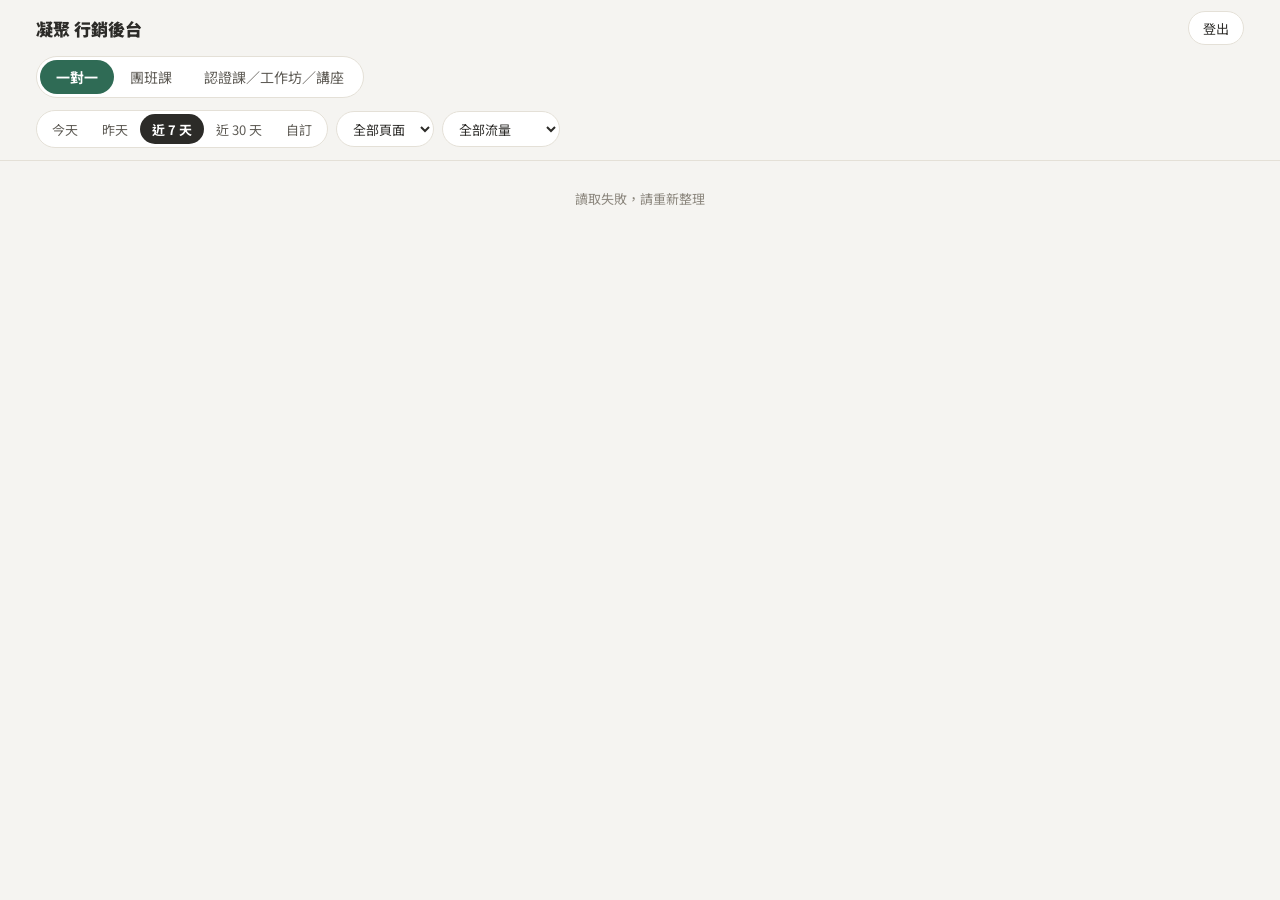
==== commit 0ab4db9d: "Dashboard: product lines (一對一/團班課/認證課) each with own Meta ad account; ads-only view for lines withou" ====
--- a/site/admin/index.html
+++ b/site/admin/index.html
@@ -46,6 +46,11 @@
 .seg{display:flex;background:var(--card);border:1px solid var(--line);border-radius:999px;padding:3px;flex:0 0 auto}
 .seg button{border:0;background:transparent;border-radius:999px;height:30px;padding:0 12px;font-size:13px;cursor:pointer;white-space:nowrap;color:var(--ink2)}
 .seg button[aria-pressed=true]{background:var(--ink);color:#fff;font-weight:700}
+.line-seg button{height:34px;padding:0 16px;font-size:14px}
+.line-seg button[aria-pressed=true]{background:var(--brand)}
+.adsonly .site{display:none!important}
+.adsonly-note{display:none}
+.adsonly .adsonly-note{display:block}
 .filters select,.filters input[type=date]{flex:0 0 auto;height:36px;border:1px solid var(--line);background:var(--card);border-radius:999px;padding:0 12px;font-size:13px}
 .custom{display:flex;gap:6px;align-items:center;flex:0 0 auto;font-size:13px;color:var(--ink2)}
 
@@ -177,6 +182,13 @@
         <span class="upd" id="upd"></span>
         <button class="btn-ghost" id="logout" type="button">登出</button>
       </div>
+      <div class="filters" role="toolbar" aria-label="產品線">
+        <div class="seg line-seg" id="lineSeg">
+          <button type="button" data-l="one" aria-pressed="true">一對一</button>
+          <button type="button" data-l="group">團班課</button>
+          <button type="button" data-l="cert">認證課／工作坊／講座</button>
+        </div>
+      </div>
       <div class="filters" role="toolbar" aria-label="篩選">
         <div class="seg" id="rangeSeg">
           <button type="button" data-r="0">今天</button>
@@ -186,11 +198,7 @@
           <button type="button" data-r="c">自訂</button>
         </div>
         <span class="custom hidden" id="custom"><input type="date" id="from"> – <input type="date" id="to"></span>
-        <select id="page" aria-label="頁面">
-          <option value="">全部頁面</option>
-          <option value="one-on-one-zh">一般版 /one/</option>
-          <option value="run-zh">跑者版 /run/</option>
-        </select>
+        <select id="page" aria-label="頁面"><option value="">全部頁面</option></select>
         <select id="channel" aria-label="流量來源">
           <option value="">全部流量</option>
           <option value="meta_paid">Meta 廣告</option>
@@ -210,9 +218,10 @@
     <div class="empty" id="loading">讀取中…</div>
     <div id="content" class="hidden">
 
+      <div class="card adsonly-note" id="adsNote" style="margin-top:20px"></div>
       <!-- 漏斗 -->
-      <div class="sec-title"><h2>行銷漏斗</h2><span id="funnelHint">從看到廣告到完成預約，每一步留下多少人</span></div>
-      <div class="grid main-split">
+      <div class="sec-title site"><h2>行銷漏斗</h2><span id="funnelHint">從看到廣告到完成預約，每一步留下多少人</span></div>
+      <div class="grid main-split site">
         <div class="card">
           <h2>漏斗總覽</h2>
           <p class="sub">長條是人數（工作階段）；兩步之間是「往下一步的轉換率」與流失人數。</p>
@@ -235,14 +244,14 @@
       <div class="tiles" id="calcTiles"></div>
 
       <!-- 趨勢 -->
-      <div class="sec-title"><h2>每日趨勢</h2><span>滑過（或點）長條看當天數字</span></div>
-      <div class="grid three" id="trend"></div>
-      <div style="margin-top:10px"><button class="toggle" id="dailyToggle" type="button">看每日明細表</button></div>
+      <div class="sec-title site"><h2>每日趨勢</h2><span>滑過（或點）長條看當天數字</span></div>
+      <div class="grid three site" id="trend"></div>
+      <div class="site" style="margin-top:10px"><button class="toggle" id="dailyToggle" type="button">看每日明細表</button></div>
       <div class="card hidden" id="dailyTable" style="margin-top:10px"></div>
 
       <!-- 來源 -->
-      <div class="sec-title"><h2>流量來源</h2><span>哪個管道帶來的人留得住、會預約</span></div>
-      <div class="grid two">
+      <div class="sec-title site"><h2>流量來源</h2><span>哪個管道帶來的人留得住、會預約</span></div>
+      <div class="grid two site">
         <div class="card"><h2>依管道</h2><div class="tbl" id="chTable"></div></div>
         <div class="card"><h2>來源／媒介／活動</h2><p class="sub">utm_source / utm_medium / utm_campaign，前 20 名</p><div class="tbl" id="srcTable"></div></div>
       </div>
@@ -252,17 +261,17 @@
       <div class="card" id="metaCard"></div>
 
       <!-- 行為細節 -->
-      <div class="sec-title"><h2>頁面互動</h2><span>哪些按鈕、內容有人用</span></div>
-      <div class="grid three">
+      <div class="sec-title site"><h2>頁面互動</h2><span>哪些按鈕、內容有人用</span></div>
+      <div class="grid three site">
         <div class="card"><h2>預約按鈕位置</h2><p class="sub">哪一顆「預約」最常被點</p><div class="tbl" id="ctaTable"></div></div>
         <div class="card"><h2>裝置</h2><p class="sub">手機與電腦的表現差異</p><div class="tbl" id="devTable"></div></div>
         <div class="card"><h2>捲動深度</h2><p class="sub">捲到頁面某個比例的工作階段</p><div class="tbl" id="scrollTable"></div></div>
       </div>
-      <div class="card" style="margin-top:16px"><h2>互動明細</h2><p class="sub">FAQ、門市展開、案例切換、課程點擊等</p><div class="tbl" id="interTable"></div></div>
+      <div class="card site" style="margin-top:16px"><h2>互動明細</h2><p class="sub">FAQ、門市展開、案例切換、課程點擊等</p><div class="tbl" id="interTable"></div></div>
 
       <!-- GA4 -->
-      <div class="sec-title"><h2>GA4 對照</h2><span>Google Analytics 的同期間數字（每 15 分鐘更新）</span></div>
-      <div class="card" id="gaCard"></div>
+      <div class="sec-title site"><h2>GA4 對照</h2><span>Google Analytics 的同期間數字（每 15 分鐘更新）</span></div>
+      <div class="card site" id="gaCard"></div>
 
       <div class="sec-title"><h2>指標說明</h2></div>
       <div class="card">
@@ -308,7 +317,7 @@
   var div = function (a, b) { return b > 0 ? a / b : null; };
 
   // ---------- 狀態 ----------
-  var state = { r: '7', from: '', to: '', page: '', channel: '', camp: '' };
+  var state = { line: 'one', r: '7', from: '', to: '', page: '', channel: '', camp: '' };
   try { Object.assign(state, JSON.parse(localStorage.getItem('nj_admin_f') || '{}')); } catch (e) {}
   var data = null;
   function save() { try { localStorage.setItem('nj_admin_f', JSON.stringify(state)); } catch (e) {} }
@@ -343,6 +352,17 @@
     $('#custom').classList.toggle('hidden', state.r !== 'c');
     var d = rangeDates(); $('#from').value = d[0]; $('#to').value = d[1];
     $('#page').value = state.page; $('#channel').value = state.channel;
+    $$('#lineSeg button').forEach(function (b) { b.setAttribute('aria-pressed', String(b.getAttribute('data-l') === state.line)); });
+  }
+  $$('#lineSeg button').forEach(function (b) { b.addEventListener('click', function () { state.line = b.getAttribute('data-l'); state.page = ''; state.camp = ''; save(); load(); }); });
+  var PAGE_NAMES = { 'one-on-one-zh': '一般版', 'run-zh': '跑者版' };
+  function pageOptions(D) {
+    var L = D.lines && D.lines[D.line], sel = $('#page');
+    var pages = L ? L.pages : [];
+    sel.innerHTML = '<option value="">全部頁面</option>' + pages.map(function (p) { return '<option value="' + esc(p.id) + '">' + esc((PAGE_NAMES[p.id] || p.id) + ' ' + p.path) + '</option>'; }).join('');
+    sel.value = state.page; if (sel.value !== state.page) state.page = '';
+    sel.classList.toggle('hidden', pages.length < 2);
+    $('#channel').classList.toggle('hidden', !pages.length);
   }
   $$('#rangeSeg button').forEach(function (b) { b.addEventListener('click', function () { state.r = b.getAttribute('data-r'); if (state.r === 'c') { var d = rangeDates(); state.from = d[0]; state.to = d[1]; } save(); syncFilters(); load(); }); });
   ['from', 'to'].forEach(function (id) { $('#' + id).addEventListener('change', function () { state[id] = $('#' + id).value; save(); load(); }); });
@@ -357,7 +377,7 @@
     var d = rangeDates(), my = ++seq;
     $('#app').classList.remove('hidden');
     $('#loading').classList.remove('hidden'); $('#loading').textContent = '讀取中…';
-    var qs = new URLSearchParams({ from: d[0], to: d[1], page: state.page, channel: state.channel });
+    var qs = new URLSearchParams({ line: state.line, from: d[0], to: d[1], page: state.page, channel: state.channel });
     fetch('/api/stats?' + qs, { credentials: 'same-origin' }).then(function (r) {
       if (r.status === 401) { showLogin(''); throw 0; }
       return r.json();
@@ -395,6 +415,11 @@
     $('#cmpLabel').textContent = r.from === r.to ? r.from + '，與前一天相比' : r.from + ' ～ ' + r.to + '，與前 ' + r.n + ' 天相比';
     $('#since').textContent = D.first_day ? '自家收集從 ' + D.first_day + ' 開始累積' : '自家收集尚無資料（介紹頁有人造訪後就會出現）';
 
+    pageOptions(D);
+    var L = D.lines && D.lines[D.line];
+    var adsOnly = !!(L && !L.pages.length);
+    $('#content').classList.toggle('adsonly', adsOnly);
+    if (adsOnly) $('#adsNote').innerHTML = '<h2>' + esc(L.name) + '：目前只看廣告成效</h2><p class="sub">這條產品線還沒有對應的介紹頁，所以只顯示 Meta 廣告的曝光、點擊、花費與換算指標。之後做了頁面並設定歸屬這條線，造訪、跳出與報名漏斗就會出現。</p>';
     renderFunnel(c, ad, D);
     renderReach(D);
     renderTiles(c, p, ad, adp, D);
@@ -492,7 +517,8 @@
       (t.f ? '<div class="f">' + t.f + '</div>' : '') + '</div>';
   }
   function renderTiles(c, p, ad, adp, D) {
-    var raw = [];
+    var raw = [], adsOnly = $('#content').classList.contains('adsonly');
+    if (adsOnly) return renderAdTiles(ad, adp, D);
     if (ad) {
       raw.push({ lab: '廣告曝光', val: n0(ad.impressions), d: delta(ad.impressions, adp.impressions), src: 'Meta' });
       raw.push({ lab: '廣告連結點擊', val: n0(ad.clicks), d: delta(ad.clicks, adp.clicks), src: 'Meta' });
@@ -522,6 +548,26 @@
     calc.push({ lab: '整體轉換率', val: p1(rate(c.booked, c.sessions)), d: delta(rate(c.booked, c.sessions), rate(p.booked, p.sessions), { pp: true }), f: '完成預約 ÷ 造訪' });
     if (ad) calc.push({ lab: '每筆預約成本', val: money(div(ad.spend, c.booked)), d: delta(div(ad.spend, c.booked), div(adp.spend, p.booked), { lowerBetter: true }), f: '廣告花費 ÷ 完成預約', src: 'Meta' });
     $('#calcTiles').innerHTML = calc.map(function (t) { return tile(t, true); }).join('');
+  }
+
+  function renderAdTiles(ad, adp, D) {
+    if (!ad) {
+      $('#rawTiles').innerHTML = '<div class="empty" style="grid-column:1/-1">' + (D.meta && D.meta.error ? 'Meta 廣告讀取失敗，詳見下方。' : '這條產品線的廣告帳號還沒設定，見下方「Meta 廣告」。') + '</div>';
+      $('#calcTiles').innerHTML = ''; return;
+    }
+    var rate = function (a, b) { var v = div(a, b); return v == null ? null : v * 100; };
+    $('#rawTiles').innerHTML = [
+      { lab: '廣告曝光', val: n0(ad.impressions), d: delta(ad.impressions, adp.impressions), src: 'Meta' },
+      { lab: '觸及人數', val: n0(ad.reach), d: delta(ad.reach, adp.reach), src: 'Meta', f: '各活動加總，同一人可能重複計算' },
+      { lab: '廣告連結點擊', val: n0(ad.clicks), d: delta(ad.clicks, adp.clicks), src: 'Meta' },
+      { lab: '廣告花費', val: money(ad.spend), d: delta(ad.spend, adp.spend, { lowerBetter: true }), src: 'Meta' }
+    ].map(function (t) { return tile(t); }).join('');
+    $('#calcTiles').innerHTML = [
+      { lab: '點閱率 CTR', val: p1(rate(ad.clicks, ad.impressions)), d: delta(rate(ad.clicks, ad.impressions), rate(adp.clicks, adp.impressions), { pp: true }), f: '連結點擊 ÷ 曝光', src: 'Meta' },
+      { lab: '每次點擊成本 CPC', val: money(div(ad.spend, ad.clicks)), d: delta(div(ad.spend, ad.clicks), div(adp.spend, adp.clicks), { lowerBetter: true }), f: '花費 ÷ 連結點擊', src: 'Meta' },
+      { lab: '千次曝光成本 CPM', val: money(div(ad.spend * 1000, ad.impressions)), d: delta(div(ad.spend * 1000, ad.impressions), div(adp.spend * 1000, adp.impressions), { lowerBetter: true }), f: '花費 ÷ 曝光 × 1000', src: 'Meta' },
+      { lab: '平均曝光頻率', val: (div(ad.impressions, ad.reach) || 0).toFixed(2) + '<small>次</small>', d: '<span class="tag">曝光 ÷ 觸及</span>', f: '太高代表同一批人看太多次', src: 'Meta' }
+    ].map(function (t) { return tile(t, true); }).join('');
   }
 
   // ---------- 趨勢（每張一個量，不用雙軸） ----------
@@ -548,12 +594,12 @@
   function bars(el, rows, c) {
     var W = 320, H = 150, pl = 30, pr = 6, pt = 8, pb = 22;
     var vals = rows.map(function (r) { return r[c.key]; });
-    var max = Math.max.apply(null, vals.filter(function (v) { return v != null; }).concat([c.pct ? 10 : 1]));
-    if (c.pct) max = Math.min(100, Math.ceil(max / 10) * 10); else { var mag = Math.pow(10, Math.floor(Math.log10(max))); max = Math.ceil(max / mag) * mag; }
+    var max = Math.max.apply(null, vals.filter(function (v) { return v != null; }).concat([c.pct ? 1 : 1]));
+    var mag = Math.pow(10, Math.floor(Math.log10(max))); max = Math.ceil(max / mag) * mag; if (c.pct) max = Math.min(100, max);
     var n = rows.length, bw = (W - pl - pr) / n, gap = Math.min(2, bw * 0.25);
     var y = function (v) { return pt + (H - pt - pb) * (1 - v / max); };
     var svg = '<svg viewBox="0 0 ' + W + ' ' + H + '" preserveAspectRatio="none" role="img" aria-label="' + c.title + '每日">';
-    [0, 0.5, 1].forEach(function (t) { var yy = y(max * t); svg += '<line x1="' + pl + '" x2="' + (W - pr) + '" y1="' + yy + '" y2="' + yy + '" stroke="#ECE8E0" stroke-width="1" vector-effect="non-scaling-stroke"/><text x="' + (pl - 6) + '" y="' + (yy + 3.5) + '" text-anchor="end" font-size="10" fill="#8C877E">' + (c.pct ? Math.round(max * t) + '%' : n0(max * t)) + '</text>'; });
+    [0, 0.5, 1].forEach(function (t) { var yy = y(max * t); svg += '<line x1="' + pl + '" x2="' + (W - pr) + '" y1="' + yy + '" y2="' + yy + '" stroke="#ECE8E0" stroke-width="1" vector-effect="non-scaling-stroke"/><text x="' + (pl - 6) + '" y="' + (yy + 3.5) + '" text-anchor="end" font-size="10" fill="#8C877E">' + (c.pct ? (+(max * t).toFixed(1)) + '%' : n0(max * t)) + '</text>'; });
     rows.forEach(function (r, i) {
       var v = r[c.key], x = pl + i * bw + gap / 2, w = Math.max(1, bw - gap);
       if (v != null && v > 0) { var yy = y(v), hh = H - pb - yy; svg += '<path d="M' + x + ',' + (H - pb) + 'V' + (yy + Math.min(3, hh)) + 'q0,-' + Math.min(3, hh) + ' ' + Math.min(3, w / 2) + ',-' + Math.min(3, hh) + 'H' + (x + w - Math.min(3, w / 2)) + 'q' + Math.min(3, w / 2) + ',0 ' + Math.min(3, w / 2) + ',' + Math.min(3, hh) + 'V' + (H - pb) + 'Z" fill="#2F6B55"/>'; }
@@ -617,6 +663,11 @@
   // ---------- Meta ----------
   function renderMeta(D) {
     var m = D.meta, el = $('#metaCard');
+    var L = D.lines && D.lines[D.line];
+    if (m && !m.configured && D.lines && D.lines.one && D.lines.one.ads) {
+      el.innerHTML = '<div class="setup"><h2>' + esc(L ? L.name : '') + '的廣告帳號還沒設定</h2><p class="sub">Cloudflare → Workers → start-landing → 設定 → 變數和祕密：新增文字變數 <code>' + esc(m.acct_var || '') + '</code>，值填這條產品線的廣告帳號編號（只填數字）。權杖不用重做，但企業管理平台的系統用戶要被指派這個廣告帳號。</p></div>';
+      return;
+    }
     if (!m || !m.configured) {
       el.innerHTML = '<div class="setup"><h2>尚未串接 Meta 廣告</h2><p class="sub">串接後，漏斗最上面會多出「廣告曝光 → 廣告點擊」，並算出點閱率、每次點擊成本、到站率與每筆預約成本。</p>' +
         '<ol><li>企業管理平台 → 使用者 → 系統用戶 → 新增，指派你的廣告帳號（權限：檢視成效即可）。</li><li>對這個系統用戶「產生權杖」，勾選 <code>ads_read</code>。</li><li>Cloudflare → Workers → start-landing → 設定 → 變數和祕密：新增祕密 <code>META_ADS_TOKEN</code>（貼權杖），新增文字變數 <code>META_AD_ACCOUNT_ID</code>（廣告帳號編號，act_ 後面的數字）。</li></ol></div>';
@@ -625,10 +676,18 @@
     if (m.error) { el.innerHTML = '<h2>Meta 廣告讀取失敗</h2><p class="sub">' + esc(m.error) + '</p>'; return; }
     var rows = m.campaigns.slice().sort(function (a, b) { return b.spend - a.spend; });
     var t = adTotals(m.campaigns);
-    el.innerHTML = '<h2>廣告活動成效</h2><p class="sub">「到站」「預約」欄是 utm_campaign 與活動名稱相同時才對得起來；建議廣告網址加上 <code>utm_campaign={{campaign.name}}</code>。</p><div class="tbl">' +
+    el.innerHTML = '<h2>廣告活動成效</h2><p class="sub">建議廣告網址加上 <code>utm_source=facebook&amp;utm_medium=paid&amp;utm_campaign={{campaign.name}}</code>，造訪與預約才分得出是哪個活動帶來的。</p><div class="tbl">' +
       table(['廣告活動', '曝光', '觸及', '連結點擊', '點閱率', '花費', 'CPC'], rows.map(function (x) {
         return [esc(x.name), n0(x.impressions), n0(x.reach), n0(x.clicks), p1(pct(x.clicks, x.impressions)), money(x.spend), money(div(x.spend, x.clicks))];
-      }).concat([['<b>合計</b>', '<b>' + n0(t.impressions) + '</b>', '—', '<b>' + n0(t.clicks) + '</b>', '<b>' + p1(pct(t.clicks, t.impressions)) + '</b>', '<b>' + money(t.spend) + '</b>', '<b>' + money(div(t.spend, t.clicks)) + '</b>']]), '這段期間沒有廣告投放') + '</div>';
+      }).concat(rows.length ? [['<b>合計</b>', '<b>' + n0(t.impressions) + '</b>', '—', '<b>' + n0(t.clicks) + '</b>', '<b>' + p1(pct(t.clicks, t.impressions)) + '</b>', '<b>' + money(t.spend) + '</b>', '<b>' + money(div(t.spend, t.clicks)) + '</b>']] : []), '這段期間沒有廣告投放') + '</div>' +
+      '<div class="grid three" style="margin-top:16px"><div><h2 style="font-size:14px">每日花費</h2><div class="chart" id="mch0"></div></div><div><h2 style="font-size:14px">每日連結點擊</h2><div class="chart" id="mch1"></div></div><div><h2 style="font-size:14px">每日點閱率</h2><div class="chart" id="mch2"></div></div></div>';
+    var by = {};
+    days(D.range.from, D.range.to).forEach(function (d) { by[d] = { d: d, spend: 0, clicks: 0, impressions: 0 }; });
+    (m.daily || []).forEach(function (x) { if (by[x.day] && (!state.camp || x.id === state.camp)) { by[x.day].spend += x.spend; by[x.day].clicks += x.clicks; by[x.day].impressions += x.impressions; } });
+    var drows = Object.keys(by).sort().map(function (k) { var o = by[k]; o.ctr = o.impressions ? o.clicks / o.impressions * 100 : null; return o; });
+    bars($('#mch0'), drows, { key: 'spend', title: '每日花費', fmt: money });
+    bars($('#mch1'), drows, { key: 'clicks', title: '每日連結點擊', fmt: n0 });
+    bars($('#mch2'), drows, { key: 'ctr', title: '每日點閱率', fmt: p1, pct: true });
   }
 
   // ---------- GA4 ----------
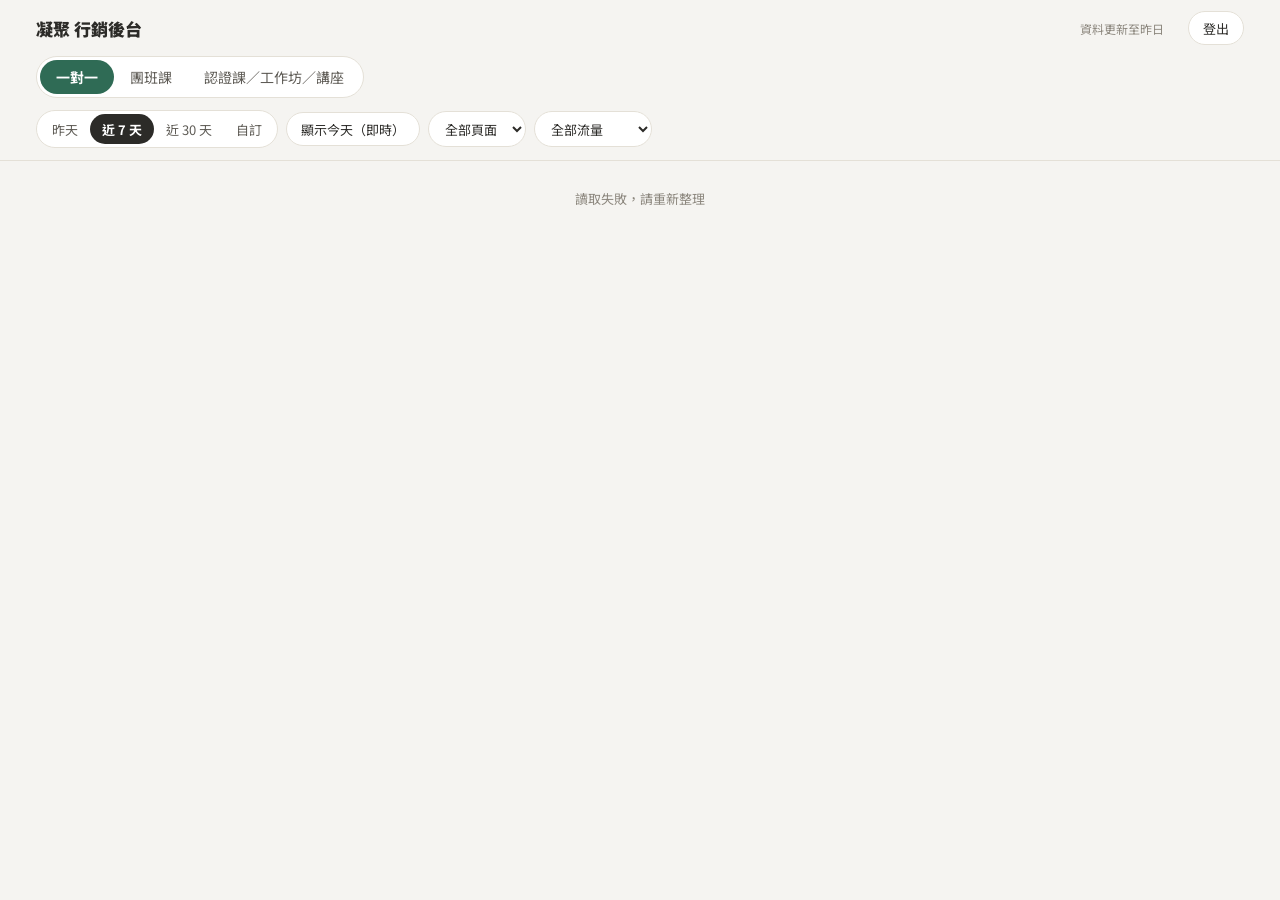
==== commit 2f69231d: "後台改讀每日彙總，預設只到昨天，避免免費額度被打爆 把介紹頁統計收成每天一列。儀表板與 MCP 預設截止到昨天，只讀已結算的彙總；今天要明確打開，並在伺服器快取 10 分鐘。補歷史資料按天分批做，不一" ====
--- a/site/admin/index.html
+++ b/site/admin/index.html
@@ -41,6 +41,7 @@
 .bar h1{margin:0;font-size:17px;font-weight:900;flex:1;white-space:nowrap}
 .bar .upd{font-size:12px;color:var(--muted)}
 .btn-ghost{border:1px solid var(--line);background:var(--card);border-radius:999px;height:34px;padding:0 14px;font-size:13px;cursor:pointer}
+#liveBtn[aria-pressed=true]{background:var(--brand);color:#fff;border-color:var(--brand)}
 .filters{display:flex;gap:8px;align-items:center;padding:0 0 12px;overflow-x:auto;scrollbar-width:none}
 .filters::-webkit-scrollbar{display:none}
 .seg{display:flex;background:var(--card);border:1px solid var(--line);border-radius:999px;padding:3px;flex:0 0 auto}
@@ -179,6 +180,7 @@
     <div class="wrap">
       <div class="bar">
         <h1>凝聚 行銷後台</h1>
+        <span class="upd" id="asof">資料更新至昨日</span>
         <span class="upd" id="upd"></span>
         <button class="btn-ghost" id="logout" type="button">登出</button>
       </div>
@@ -191,12 +193,12 @@
       </div>
       <div class="filters" role="toolbar" aria-label="篩選">
         <div class="seg" id="rangeSeg">
-          <button type="button" data-r="0">今天</button>
           <button type="button" data-r="1">昨天</button>
           <button type="button" data-r="7" aria-pressed="true">近 7 天</button>
           <button type="button" data-r="30">近 30 天</button>
           <button type="button" data-r="c">自訂</button>
         </div>
+        <button type="button" class="btn-ghost" id="liveBtn" aria-pressed="false" title="今天尚未結算。開啟後才會讀取今天的即時數字，約每 10 分鐘更新一次">顯示今天（即時）</button>
         <span class="custom hidden" id="custom"><input type="date" id="from"> – <input type="date" id="to"></span>
         <select id="page" aria-label="頁面"><option value="">全部頁面</option></select>
         <select id="channel" aria-label="流量來源">
@@ -297,15 +299,16 @@
   var esc = function (s) { return String(s == null ? '' : s).replace(/[&<>"']/g, function (c) { return { '&': '&amp;', '<': '&lt;', '>': '&gt;', '"': '&quot;', "'": '&#39;' }[c]; }); };
 
   // ---------- 名稱對照 ----------
-  var SECTIONS = { hero: '首屏', pain_wall: '痛點牆', testimonials: '選手證言', cases: '真實案例', tight_tangled: '緊與卡', process: '體驗流程', price: '價格', stores: '門市', cross_sell: '其他課程', faq: '常見問題', closing: '結尾' };
+  var SECTIONS = { hero: '首屏', pain_wall: '痛點牆', testimonials: '選手證言', cases: '真實案例', tight_tangled: '緊與卡', process: '體驗流程', price: '價格', stores: '門市', cross_sell: '其他課程', faq: '常見問題', closing: '結尾', compare: '方法對照' };
   var ORDER = {
     'one-on-one-zh': ['hero', 'pain_wall', 'cases', 'tight_tangled', 'process', 'price', 'testimonials', 'stores', 'cross_sell', 'faq', 'closing'],
-    'run-zh': ['hero', 'pain_wall', 'testimonials', 'cases', 'tight_tangled', 'process', 'price', 'stores', 'cross_sell', 'faq', 'closing']
+    'run-zh': ['hero', 'pain_wall', 'testimonials', 'cases', 'tight_tangled', 'process', 'price', 'stores', 'cross_sell', 'faq', 'closing'],
+    'run-direct-zh': ['hero', 'compare', 'cases', 'testimonials', 'price', 'stores', 'faq', 'closing']
   };
   var CH = { meta_paid: 'Meta 廣告', meta_organic: 'FB／IG 自然', line: 'LINE', google: 'Google 自然', google_paid: 'Google 廣告', direct: '直接輸入', other: '其他網站' };
-  var CTA = { hero: '首屏按鈕', price: '價格區按鈕', sticky: '底部常駐列', 'store-taipei': '台北店卡片', 'store-banqiao': '板橋店卡片' };
+  var CTA = { hero: '首屏按鈕', price: '價格區按鈕', sticky: '底部常駐列', 'store-taipei': '台北店卡片', 'store-banqiao': '板橋店卡片', cases: '案例下方按鈕' };
   var DEV = { mobile: '手機', desktop: '電腦', tablet: '平板', '': '未知' };
-  var INTER = { faq_open: 'FAQ 展開', store_expand: '門市展開', store_map_click: '門市地圖', xsell_expand: '課程分類展開', xsell_pick: '推薦課程點擊', case_view: '案例切換', testimonial_view: '證言切換', line_click: 'LINE 客服', xsell_group: '團班課頁', xsell_cert: '認證課頁' };
+  var INTER = { hero_step_click: '首屏步驟點擊', faq_open: 'FAQ 展開', store_expand: '門市展開', store_map_click: '門市地圖', xsell_expand: '課程分類展開', xsell_pick: '推薦課程點擊', case_view: '案例切換', testimonial_view: '證言切換', line_click: 'LINE 客服', xsell_group: '團班課頁', xsell_cert: '認證課頁' };
 
   // ---------- 格式 ----------
   var nf = new Intl.NumberFormat('zh-TW');
@@ -317,18 +320,33 @@
   var div = function (a, b) { return b > 0 ? a / b : null; };
 
   // ---------- 狀態 ----------
-  var state = { line: 'one', r: '7', from: '', to: '', page: '', channel: '', camp: '' };
+  var state = { line: 'one', r: '7', from: '', to: '', page: '', channel: '', camp: '', live: false };
   try { Object.assign(state, JSON.parse(localStorage.getItem('nj_admin_f') || '{}')); } catch (e) {}
+  if (state.r === '0' || !state.r) state.r = '7';
+  // 每次打開都從「到昨天」開始。今天要再按一次，避免這台裝置一直算即時數字。
+  state.live = false;
   var data = null;
   function save() { try { localStorage.setItem('nj_admin_f', JSON.stringify(state)); } catch (e) {} }
   function tw(d) { return new Date(d.getTime() + 8 * 3600e3).toISOString().slice(0, 10); }
   function shift(s, n) { return new Date(Date.parse(s + 'T00:00:00Z') + n * 864e5).toISOString().slice(0, 10); }
   function rangeDates() {
     var today = tw(new Date());
-    if (state.r === '0') return [today, today];
-    if (state.r === '1') { var y = shift(today, -1); return [y, y]; }
-    if (state.r === 'c' && state.from && state.to) return state.from <= state.to ? [state.from, state.to] : [state.to, state.from];
-    var n = Number(state.r) || 7; return [shift(today, -(n - 1)), today];
+    var yday = shift(today, -1);
+    var end = state.live ? today : yday;
+    if (state.r === '1') return [yday, yday];
+    if (state.r === 'c' && state.from && state.to) {
+      var a = state.from, b = state.to;
+      if (a > b) { var t = a; a = b; b = t; }
+      if (b > end) b = end;
+      if (a > b) a = b;
+      return [a, b];
+    }
+    var n = Number(state.r) || 7;
+    return [shift(end, -(n - 1)), end];
+  }
+  function previewNote() {
+    var d = rangeDates(), today = tw(new Date());
+    return state.live && d[1] >= today ? '含今天即時數據，約每 10 分鐘更新' : '資料更新至昨日';
   }
 
   // ---------- 登入 ----------
@@ -351,11 +369,16 @@
     $$('#rangeSeg button').forEach(function (b) { b.setAttribute('aria-pressed', String(b.getAttribute('data-r') === state.r)); });
     $('#custom').classList.toggle('hidden', state.r !== 'c');
     var d = rangeDates(); $('#from').value = d[0]; $('#to').value = d[1];
+    var today = tw(new Date()), max = state.live ? today : shift(today, -1);
+    $('#from').max = max; $('#to').max = max;
     $('#page').value = state.page; $('#channel').value = state.channel;
+    var liveBtn = $('#liveBtn');
+    if (liveBtn) liveBtn.setAttribute('aria-pressed', state.live ? 'true' : 'false');
+    if (!data) $('#asof').textContent = previewNote();
     $$('#lineSeg button').forEach(function (b) { b.setAttribute('aria-pressed', String(b.getAttribute('data-l') === state.line)); });
   }
   $$('#lineSeg button').forEach(function (b) { b.addEventListener('click', function () { state.line = b.getAttribute('data-l'); state.page = ''; state.camp = ''; save(); load(); }); });
-  var PAGE_NAMES = { 'one-on-one-zh': '一般版', 'run-zh': '跑者版' };
+  var PAGE_NAMES = { 'one-on-one-zh': '一般版', 'run-zh': '跑者版', 'run-direct-zh': '跑者直球版' };
   function pageOptions(D) {
     var L = D.lines && D.lines[D.line], sel = $('#page');
     var pages = L ? L.pages : [];
@@ -365,26 +388,38 @@
     $('#channel').classList.toggle('hidden', !pages.length);
   }
   $$('#rangeSeg button').forEach(function (b) { b.addEventListener('click', function () { state.r = b.getAttribute('data-r'); if (state.r === 'c') { var d = rangeDates(); state.from = d[0]; state.to = d[1]; } save(); syncFilters(); load(); }); });
+  $('#liveBtn').addEventListener('click', function () { state.live = !state.live; save(); syncFilters(); load(); });
   ['from', 'to'].forEach(function (id) { $('#' + id).addEventListener('change', function () { state[id] = $('#' + id).value; save(); load(); }); });
   $('#page').addEventListener('change', function () { state.page = this.value; save(); load(); });
   $('#channel').addEventListener('change', function () { state.channel = this.value; save(); load(); });
   $('#camp').addEventListener('change', function () { state.camp = this.value; save(); render(); });
 
   // ---------- 讀資料 ----------
-  var seq = 0;
+  var seq = 0, loadTimer = null, loadCtrl = null;
   function load() {
     syncFilters();
-    var d = rangeDates(), my = ++seq;
+    $('#asof').textContent = previewNote();
     $('#app').classList.remove('hidden');
     $('#loading').classList.remove('hidden'); $('#loading').textContent = '讀取中…';
+    clearTimeout(loadTimer);
+    loadTimer = setTimeout(fetchStats, 300);
+  }
+  function fetchStats() {
+    if (loadCtrl) loadCtrl.abort();
+    loadCtrl = typeof AbortController === 'function' ? new AbortController() : null;
+    var d = rangeDates(), my = ++seq, today = tw(new Date());
     var qs = new URLSearchParams({ line: state.line, from: d[0], to: d[1], page: state.page, channel: state.channel });
-    fetch('/api/stats?' + qs, { credentials: 'same-origin' }).then(function (r) {
+    if (state.live && d[1] >= today) qs.set('include_today', '1');
+    fetch('/api/stats?' + qs, { credentials: 'same-origin', signal: loadCtrl ? loadCtrl.signal : undefined }).then(function (r) {
       if (r.status === 401) { showLogin(''); throw 0; }
       return r.json();
     }).then(function (j) {
       if (my !== seq) return;
       data = j; render();
-    }).catch(function (e) { if (e !== 0) { $('#loading').textContent = '讀取失敗，請重新整理'; } });
+    }).catch(function (e) {
+      if (e && e.name === 'AbortError') return;
+      if (e !== 0 && my === seq) $('#loading').textContent = '讀取失敗，請重新整理';
+    });
   }
 
   // ---------- 計算 ----------
@@ -411,6 +446,9 @@
     } else sel.classList.add('hidden');
 
     var r = D.range;
+    var note = D.data_note || previewNote();
+    if (D.backfill_pending) note += ' · 早期資料分批整理中，請稍後重新整理';
+    $('#asof').textContent = note;
     $('#upd').textContent = '更新 ' + new Date(D.generated).toLocaleTimeString('zh-TW', { hour: '2-digit', minute: '2-digit' });
     $('#cmpLabel').textContent = r.from === r.to ? r.from + '，與前一天相比' : r.from + ' ～ ' + r.to + '，與前 ' + r.n + ' 天相比';
     $('#since').textContent = D.first_day ? '自家收集從 ' + D.first_day + ' 開始累積' : '自家收集尚無資料（介紹頁有人造訪後就會出現）';
@@ -716,6 +754,7 @@
     ['造訪（工作階段）', '客觀數據。一個人在同一個分頁打開介紹頁算一次造訪；30 分鐘沒動作或換了廣告來源再進來，算新的一次。'],
     ['不重複訪客', '客觀數據。同一支手機／瀏覽器只算一人（存在瀏覽器裡的訪客編號，清除資料後會算新的人）。'],
     ['跳出的造訪', '客觀數據。停留未滿 10 秒，而且沒有任何點擊或展開（按鈕、FAQ、門市、案例、課程…）就離開。只往下捲不算互動。'],
+    ['首屏步驟點擊', '客觀數據。跑者版首屏的「跑姿錄影／結構調整／發力訓練」三格被點的次數（點了會捲到體驗流程，算互動、不算跳出）。'],
     ['預約按鈕點擊', '客觀數據。所有「預約」按鈕被點的次數（首屏、價格、底部常駐列、門市卡片）。'],
     ['進入預約頁', '客觀數據。從介紹頁點進 LIFF 預約頁並成功開啟（同一人同一天只算一次）。'],
     ['完成預約', '客觀數據。在預約頁送出表單完成預約（同一筆只算一次）。'],
